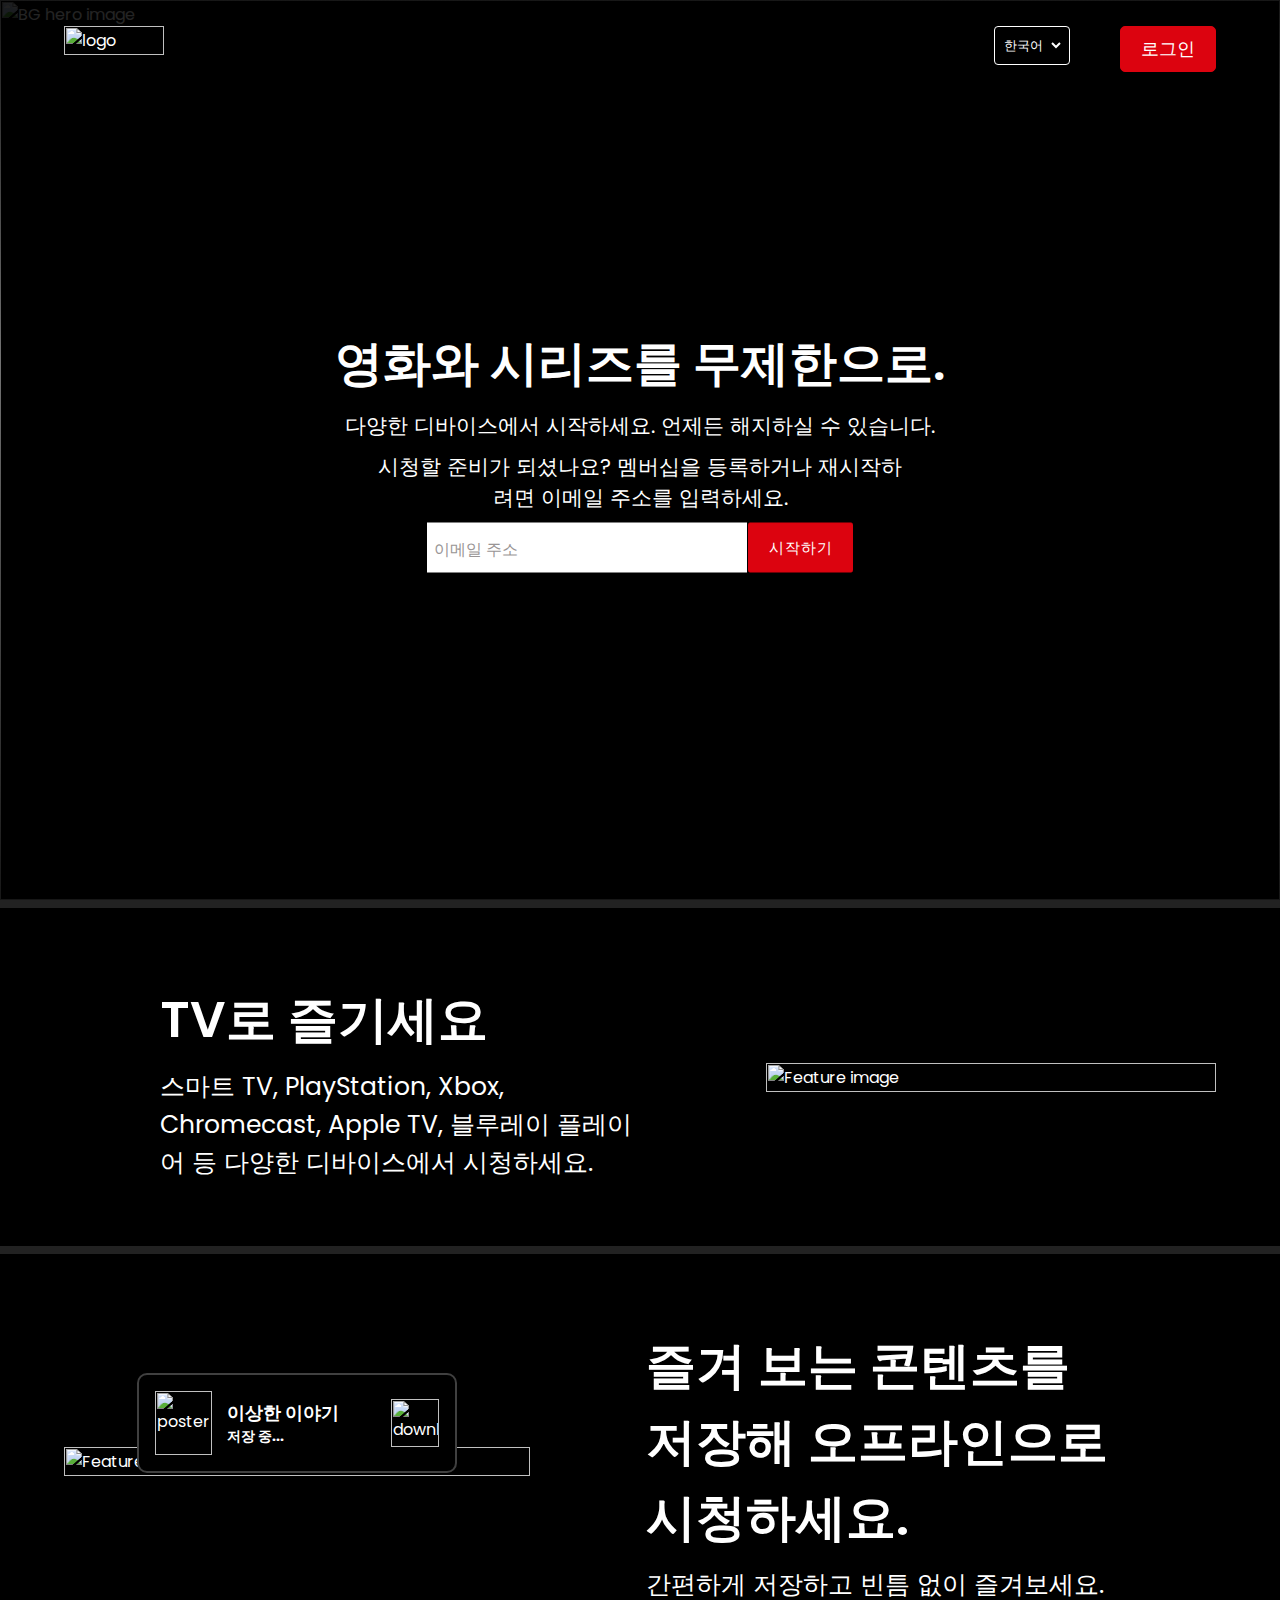
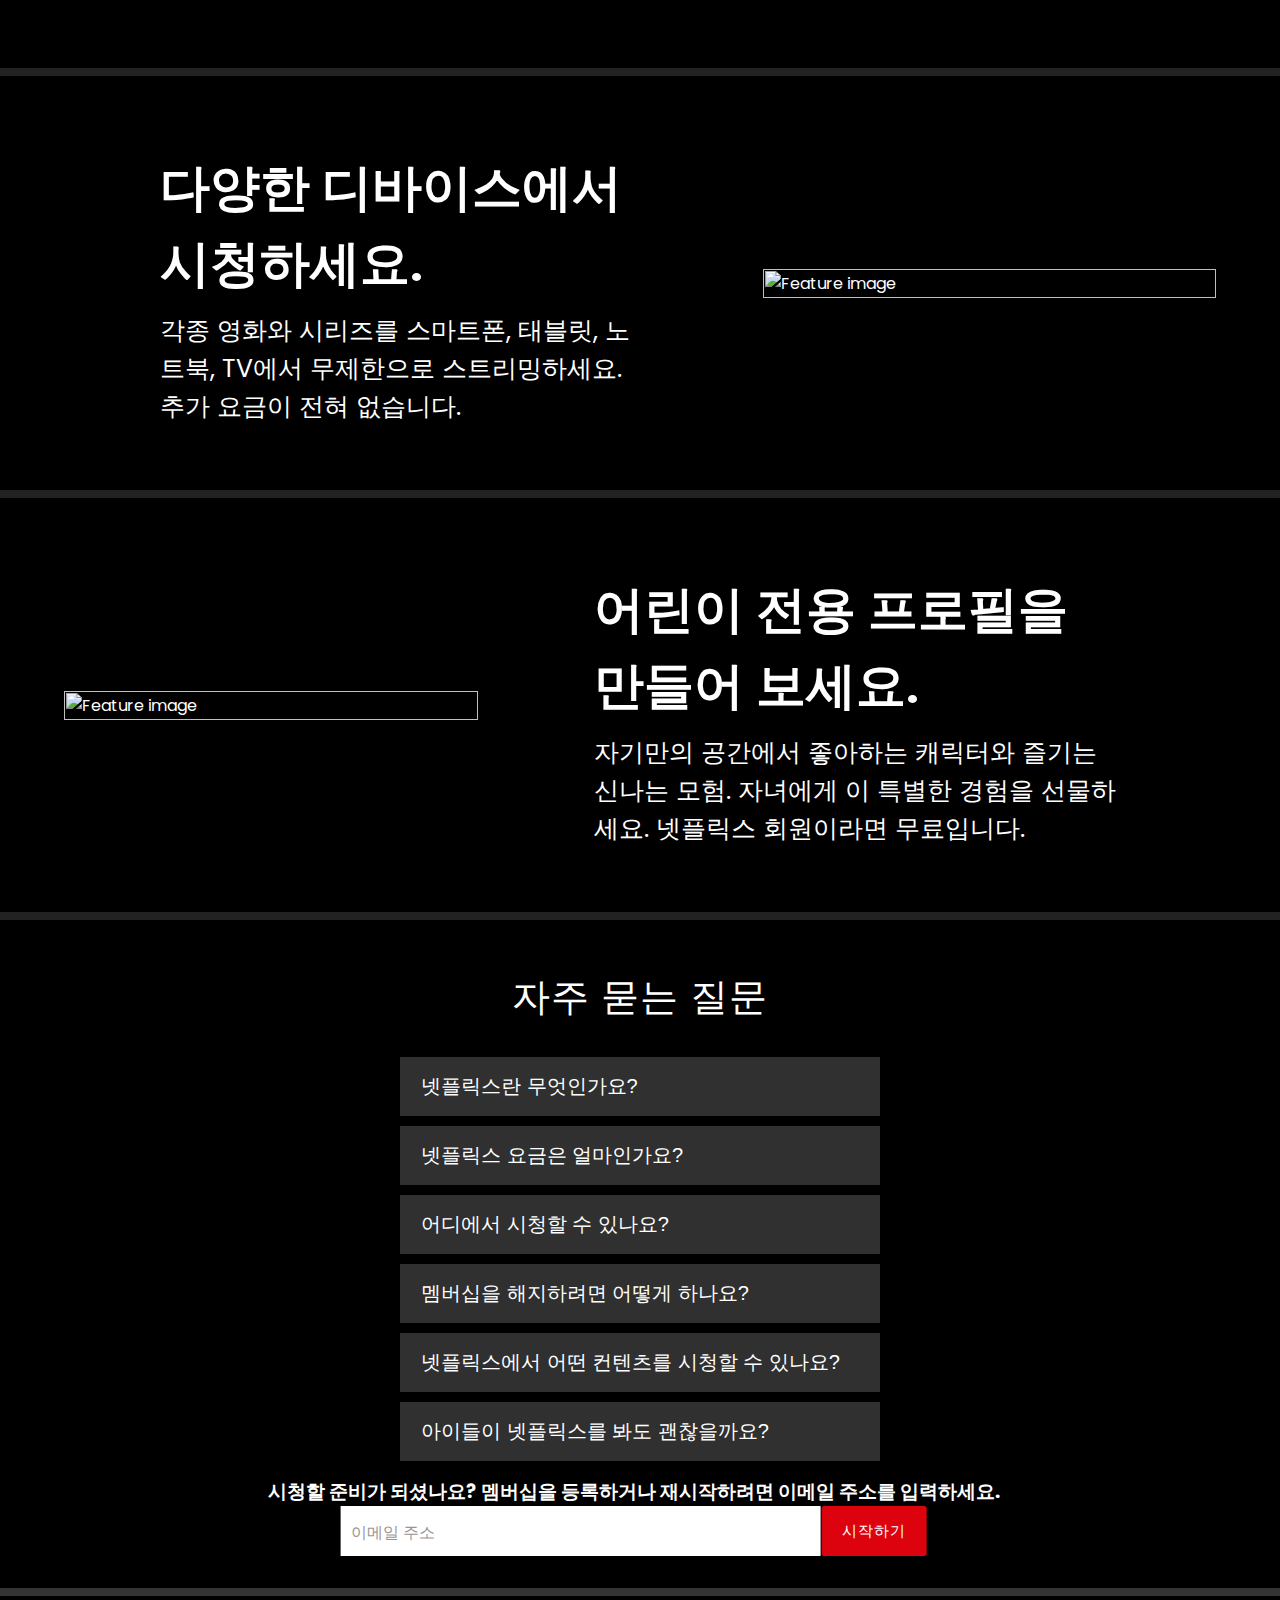
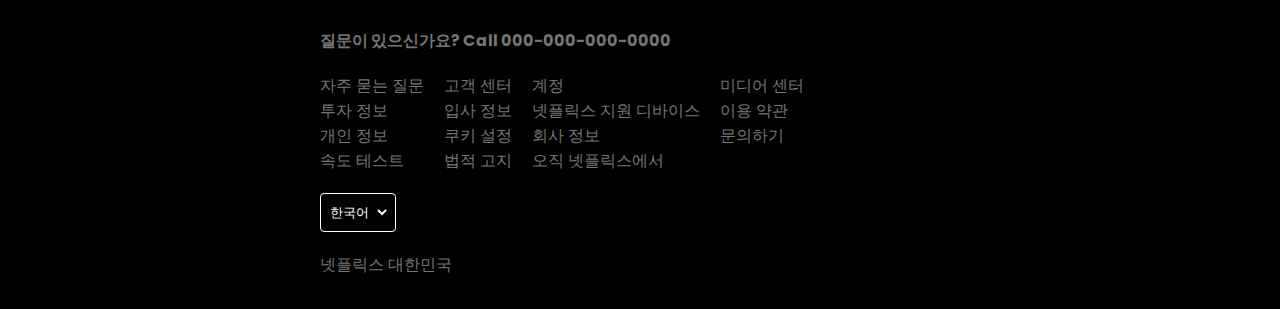
==== index/index.html @ 054ad957 "second page" ====
<html>
  <head>
    <meta name="description" content="넷플릭스 대한민국" />
    <meta name="viewport" content="width=device-width, initial-scale=1.0" />
    <link rel="stylesheet" href="index.css" />
    <link
      rel="stylesheet"
      href="https://pro.fontawesome.com/releases/v5.10.0/css/all.css"
      integrity="sha384-AYmEC3Yw5cVb3ZcuHtOA93w35dYTsvhLPVnYs9eStHfGJvOvKxVfELGroGkvsg+p"
      crossorigin="anonymous"
    />
    <link rel="preconnect" href="https://fonts.googleapis.com" />
    <link rel="preconnect" href="https://fonts.gstatic.com" crossorigin />
    <link
      href="https://fonts.googleapis.com/css2?family=Poppins:ital,wght@0,100;0,200;0,300;0,400;0,500;0,600;0,700;0,800;0,900;1,100;1,200;1,300;1,400;1,500;1,600;1,700;1,800;1,900&display=swap"
      rel="stylesheet"
    />
    <title>넷플릭스 대한민국</title>
    <link rel="icon" href="http://pngimg.com/uploads/netflix/small/netflix_PNG15.png">
  </head>

  <body>   
      
    <header>
      <nav class="navbar">
        <div class="Logo">
          <img
            src="https://www.freepnglogos.com/uploads/netflix-logo-0.png"
            alt="logo"
            class="brand__logo"
          />
        </div>

        <div class="navbar__nav__items">
          <div class="nav__item">
            <div class="dropdown__container">
              <i class="fas fa-globe"></i>
              <select
                name="languages"
                class="language__drop__down"
              >
                <option value="한국어" selected>한국어</option>
                <option value="영어">English</option>
              </select>
            </div>
          </div>
          <div class="but">
            <button class="signin__button">로그인</button>
          </div>
        </div>
      </nav>
    </header>

    <main>
      <section class="main-sec">
        <div class="main-container">
          <img
            src="https://assets.nflxext.com/ffe/siteui/vlv3/ebff1e0f-5704-423f-b4c6-94914dabe25b/c2bc3637-3189-407d-bed4-4082e75cbad6/KR-ko-20220509-popsignuptwoweeks-perspective_alpha_website_large.jpg"
            alt="BG hero image"
            class="hero__bg__image"
          />
        </div>
        <div class="overlay"></div>

        <div class="hero__card">    
          <h1 class="hero__title">
            영화와 시리즈를 무제한으로.
          </h1>
          <p class="hero__subtitle">다양한 디바이스에서 시작하세요. 언제든 해지하실 수 있습니다.</p>
          <p class="hero__description">
            시청할 준비가 되셨나요? 멤버십을 등록하거나 재시작하려면 이메일 주소를 입력하세요.
          </p>

          <div class="email__form__container">
            <div class="form__container">
              <input type="email" class="email__input" placeholder=" " />
              <label class="email__label">이메일 주소</label>
            </div>
            <button class="primary__button">
              시작하기<i class="fal fa-chevron-right"></i>
            </button>
          </div>
        </div>
      </section>

      <section class="features__container">
        <div class="feature">
          <div class="feature__details">
            <h3 class="feature__title">TV로 즐기세요</h3>
            <h5 class="feature__sub__title">
                스마트 TV, PlayStation, Xbox, Chromecast, Apple TV, 블루레이 플레이어 등 다양한 디바이스에서 시청하세요.
            </h5>
          </div>
          <div class="feature__image__container">
            <img
              src="https://assets.nflxext.com/ffe/siteui/acquisition/ourStory/fuji/desktop/tv.png"
              alt="Feature image"
              class="feature__image"
            />
           
          </div>
        </div>
        <div class="feature">
          <div class="feature__details">
            <h3 class="feature__title">
                즐겨 보는 콘텐츠를 저장해 오프라인으로 시청하세요.
            </h3>
            <h5 class="feature__sub__title">
                간편하게 저장하고 빈틈 없이 즐겨보세요.            
            </h5>
          </div>
          <div class="feature__image__container">
            <img
              src="https://assets.nflxext.com/ffe/siteui/acquisition/ourStory/fuji/desktop/mobile-0819.jpg"
              alt="Feature image"
              class="feature__image"
            />
            <div class="feature__2__poster__container">
              <div class="poster__container">
                <img
                  src="https://assets.nflxext.com/ffe/siteui/acquisition/ourStory/fuji/desktop/boxshot.png"
                  alt="poster"
                  class="poster"
                />
              </div>
              <div class="poster__details">
                <h4>이상한 이야기</h4>
                <h6>저장 중...</h6>
              </div>
              <div class="download__gif__container">
                <img
                  src="https://assets.nflxext.com/ffe/siteui/acquisition/ourStory/fuji/desktop/download-icon.gif"
                  alt="downloading gif"
                  class="gif"
                />
              </div>
            </div>
          </div>
        </div>
        <div class="feature">
          <div class="feature__details">
            <h3 class="feature__title">다양한 디바이스에서 시청하세요.</h3>
            <h5 class="feature__sub__title">
                각종 영화와 시리즈를 스마트폰, 태블릿, 노트북, TV에서 무제한으로 스트리밍하세요. 추가 요금이 전혀 없습니다.
            </h5>
          </div>
          <div class="feature__image__container feature__3__image__container">
            <img
              src="https://assets.nflxext.com/ffe/siteui/acquisition/ourStory/fuji/desktop/device-pile.png"
              alt="Feature image"
              class="feature__image feature__3__image"
            />
          </div>
        </div>
        <div class="feature">
          <div class="feature__details">
            <h3 class="feature__title">어린이 전용 프로필을 만들어 보세요.</h3>
            <h5 class="feature__sub__title">
                자기만의 공간에서 좋아하는 캐릭터와 즐기는 신나는 모험. 자녀에게 이 특별한 경험을 선물하세요. 넷플릭스 회원이라면 무료입니다.
            </h5>
          </div>
          <div class="feature__image__container">
            <img
              src="https://assets.nflxext.com/ffe/siteui/acquisition/ourStory/fuji/cards/kidsValueProp.png"
              alt="Feature image"
              class="feature__image"
            />
          </div>
        </div>
      </section>

      <section class="FAQ__list__container">
        <h1 class="FAQ__heading">자주 묻는 질문</h1>
        <div class="FAQ__list">
          <div class="FAQ__accordian">
            <button class="FAQ__title">
              넷플릭스란 무엇인가요?<i class="fal fa-plus"></i>
            </button>
          </div>
          <div class="FAQ__accordian">
            <button class="FAQ__title">
              넷플릭스 요금은 얼마인가요?<i class="fal fa-plus"></i>
            </button>
          </div>
          <div class="FAQ__accordian">
            <button class="FAQ__title">
              어디에서 시청할 수 있나요?<i class="fal fa-plus"></i>
            </button>
          </div>
          <div class="FAQ__accordian">
            <button class="FAQ__title">
              멤버십을 해지하려면 어떻게 하나요?<i class="fal fa-plus"></i>
            </button>
          </div>
          <div class="FAQ__accordian">
            <button class="FAQ__title">
              넷플릭스에서 어떤 컨텐츠를 시청할 수 있나요?<i class="fal fa-plus"></i>
            </button>
          </div>
          <div class="FAQ__accordian">
            <button class="FAQ__title">
              아이들이 넷플릭스를 봐도 괜찮을까요?<i class="fal fa-plus"></i>
            </button>

          </div>
        </div>
        <div class="FAQ__get__started__email">
          <h3>
            시청할 준비가 되셨나요? 멤버십을 등록하거나 재시작하려면 이메일 주소를 입력하세요.
          </h3>
          <div class="email__form__container">
            <div class="form__container">
              <input type="email" class="email__input" placeholder=" " />
              <label class="email__label">이메일 주소</label>
            </div>
            <button class="primary__button">
              시작하기 <i class="fal fa-chevron-right"></i>
            </button>
          </div>
        </div>
      </section>
    </main>

    <footer>
      <div class="footer__row__1">
        <h4>질문이 있으신가요? Call 000-000-000-0000</h4>
      </div>
      <div class="footer__row__2">
        <div class="column__1">
          <p>자주 묻는 질문</p>
          <p>투자 정보</p>
          <p>개인 정보</p>
          <p>속도 테스트</p>
        </div>
        <div class="column__2">
          <p>고객 센터</p>
          <p>입사 정보</p>
          <p>쿠키 설정</p>
          <p>법적 고지</p>
        </div>
        <div class="column__3">
          <p>계정</p>
          <p>넷플릭스 지원 디바이스</p>
          <p>회사 정보</p>
          <p>오직 넷플릭스에서</p>
        </div>
        <div class="column__4">
          <p>미디어 센터</p>
          <p>이용 약관</p>
          <p>문의하기</p>
        </div>
      </div>
      <div class="footer__row__3">
        <div class="dropdown__container">
          <i class="fas fa-globe"></i>
          <select
            name="languages"
            id="languagesSelect"
            class="language__drop__down"
          >
            <option value="english" selected>한국어</option>
            <option value="hindi">English</option>
          </select>
        </div>
      </div>
      <div class="footer__row__4">
        <p>넷플릭스 대한민국</p>
      </div>
    </footer>

    <script src="src/index.js"></script>
  </body>
</html>
---- index/index.css ----
* {
    margin: 0;
    padding: 0;
    box-sizing: border-box;
  }
  
  body {
    background-color: black;
    color: white;
    font-family: "Poppins", sans-serif;
  }
  
  .navbar {
    position: absolute;
    top: 0;
    width: 100%;
    display: flex;
    justify-content: space-between;
    padding: 3% 5%;
    z-index: 10;
  }
  
  .Logo {
    width: 100px;
    height: 100%;
  }
  
  .brand__logo {
    width: 100%;
    height: 100%;
  }
  
  .language__drop__down {
    background: transparent;
    border: none;
    color: white;
  }
  
 
  .dropdown__container {
    border: 1px solid white;
    padding: 0.4rem;
    border-radius: 4px;
    background: rgba(0, 0, 0, 0.4);
  }
  
  .but{
    margin-left: 20px;
  }
  .signin__button {
    background-color: #dc030f;
    border: 1px solid #dc030f;
    color: white;
    padding: 0.25rem 0.5rem;
    border-radius: 5px;
  }
  .navbar__nav__items {
    display: flex;
  }
  
  .main-container {
    width: 100%;
    height: 80vh;
  }
  
  .hero__bg__image {
    width: 100%;
    height: 100%;
    object-fit: cover;
  }
  
  .overlay {
    position: absolute;
    inset: 0;
    width: 100%;
    height: 100vh;
    background: rgba(0, 0, 0, 0.4);
    background-image: linear-gradient(
      to top,
      rgba(0, 0, 0, 0.8) 0,
      rgba(0, 0, 0, 0) 60%,
      rgba(0, 0, 0, 0.8) 100%
    );
  }
  
  .hero__card {
    position: absolute;
    top: 20%;
    text-align: center;
    display: flex;
    flex-direction: column;
    gap: 10px;
  }
  
  .hero__title {
    font-weight: 600;
    font-size: 2rem;
  }
  
  .hero__subtitle,
  .hero__description {
    font-weight: 400;
    font-size: 1rem;
  }
  
  .hero__description {
    margin: 0 50px;
  }
  
  .email__input {
    border: none;
    background: transparent;
    width: 100%;
    height: 100%;
    padding-left: 7px;
  }
  .email__label {
    color: black;
    position: absolute;
    top: 28%;
    left: 2%;
    color: rgb(153, 149, 149);
    transition: 0.5s;
  }
  
  .email__form__container {
    display: flex;
    flex-direction: column;
    justify-content: center;
    align-items: center;
    gap: 15px;
  }
  
  .form__container {
    background-color: white;
    width: 90%;
    height: 50px;
    position: relative;
  }
  
 
  .primary__button {
    background-color: #dc030f;
    border: 1px solid #dc030f;
    color: white;
    padding: 0.8rem 1.2rem;
    border-radius: 2px;
    font-size: 15px;
    letter-spacing: 1px;
  }
  
  .feature {
    border-top: 8px solid #222;
    padding: 2rem 1rem;
  }
  
  .feature__details {
    text-align: center;
  }
  
  .feature__title {
    font-size: 25px;
    font-weight: 600;
    margin: 10px 0;
  }
  
  .feature__sub__title {
    font-size: 15px;
    font-weight: 400;
  }
  
  .feature__image__container {
    width: 100%;
    position: relative;
  }

  .feature__image {
    width: 100%;
  }
  
  .feature__2__poster__container {
    position: absolute;
    bottom: 8%;
    left: 50%;
    transform: translateX(-50%);
    width: 100%;
    max-width: 16em;
    display: flex;
    align-items: center;
    background-color: black;
    border: 2px solid rgba(255, 255, 255, 0.25);
    border-radius: 10px;
    height: 60px;
    padding: 0.25rem 0.6rem;
    gap: 15px;
  }
  
  .poster__container {
    width: 20%;
  }
  
  .poster {
    width: 100%;
    height: 100%;
  }
  .poster__details {
    width: 60%;
  }
 
  
  .download__gif__container {
    width: 20%;
    height: 100%;
  }
  .gif {
    width: 100%;
    height: 100%;
  }
  
  .FAQ__accordian {
    width: 100%;
  }
  .FAQ__title {
    width: 100%;
    display: flex;
    justify-content: space-between;
    padding: 15px 20px;
    font-size: 18px;
    background-color: #303030;
    border: 1px solid #303030;
    color: white;
  }
  
  .FAQ__visible {
    background-color: #303030;
    border-top: 1px solid black;
    max-height: 0;
    overflow: hidden;
    transition: max-height 0.5s ease-in-out;
  }
  
  .FAQ__list__container {
    border-top: 8px solid #222;
    padding: 2rem 0;
  }
  .FAQ__heading {
    font-size: 20px;
    text-align: center;
    font-weight: 600;
    margin: 1rem 3rem;
  }
  
  .FAQ__list {
    display: flex;
    flex-direction: column;
    justify-content: center;
    align-items: center;
    gap: 10px;
  }
  
  .FAQ__get__started__email {
    text-align: center;
  }
  
  footer {
    border-top: 8px solid #333;
    padding: 2rem 1rem;
    color: #757575;
    display: flex;
    flex-direction: column;
    gap: 20px;
  }
  
  .footer__row__2 {
    display: flex;
    flex-wrap: wrap;
    justify-content: space-around;
    gap: 20px;
  }
  
  @media (min-width: 768px) {
    .main-container {
      height: 100vh;
    }
  
    .hero__bg__overlay {
      height: 100vh;
    }
    .hero__card {
      top: 40%;
      left: 30%;
      transform: translate(-20%, -20%);
    }
    .hero__title {
      font-size: 3rem;
    }
    .hero__subtitle,
    .hero__description {
      font-size: 1.3rem;
    }
  
    .feature {
      padding: 4rem;
    }
  
    .feature__title {
      font-size: 35px;
    }
  
    .feature__sub__title {
      font-size: 20px;
    }
    .feature__2__poster__container {
      max-width: 26em;
      height: 85px;
    }
    .poster__container {
      width: 15%;
    }
    .download__gif__container {
      width: 3rem;
      height: 3rem;
    }
  
    .poster__details > h4 {
      font-size: 18px;
    }
    .poster__details > h6 {
      font-size: 14px;
    }
    .FAQ__title {
      font-size: 20px;
    }
    .FAQ__heading {
      font-size: 38px;
      font-weight: 500;
      letter-spacing: 1px;
    }
    .FAQ__list {
      padding: 1rem 5rem;
    }
    .FAQ__get__started__email {
      width: 75%;
      display: flex;
      flex-direction: column;
      justify-content: center;
      transform: translateX(15%);
    }
  }
  
  @media (min-width: 1024px) {
    .navbar {
      padding: 2% 5%;
    }
  
    .navbar__brand {
      width: 150px;
    }
  
    .signin__button {
      padding: 10px 20px;
      font-size: 18px;
    }
    .dropdown__container {
      padding: 10px 5px;
    }
  
    .navbar__nav__items {
      gap: 30px;
    }
  
    .hero__card {
      top: 50%;
      left: 50%;
      transform: translate(-50%, -50%);
    }
  
    .form__container {
      width: 50%;
    }
    .email__form__container {
      flex-direction: row;
      align-items: center;
      gap: 1px;
    }
    .primary__button {
      height: 50px;
    }
  
    .feature {
      display: flex;
      align-items: center;
      justify-content: space-between;
      gap: 20px;
    }
  
    .feature__details {
      text-align: left;
      padding: 0 6rem;
    }
  
    .feature__title {
      font-size: 50px;
    }
  
    .feature__sub__title {
      font-size: 25px;
    }
  
    .feature__image__container {
      max-width: 500px;
    }
  
    .feature:nth-child(even) {
      flex-direction: row-reverse;
    }
  
    .feature__2__poster__container {
      max-width: 20em;
      height: 100px;
      padding: 1rem;
    }
    .poster__container {
      width: 20%;
    }
    .FAQ__list {
      padding: 1rem 25rem;
    }
    .FAQ__get__started__email {
      transform: translateX(16%);
    }
    footer {
      padding: 2rem 20rem;
      justify-content: flex-start;
      text-align: left;
      align-items: flex-start;
    }
  
    .footer__row__2 {
      justify-content: space-between;
      align-items: flex-start;
      flex-wrap: nowrap;
    }
  
    .footer__row__1,
    .footer__row__3,
    .footer__row__4 {
      align-self: flex-start;
    }
  }
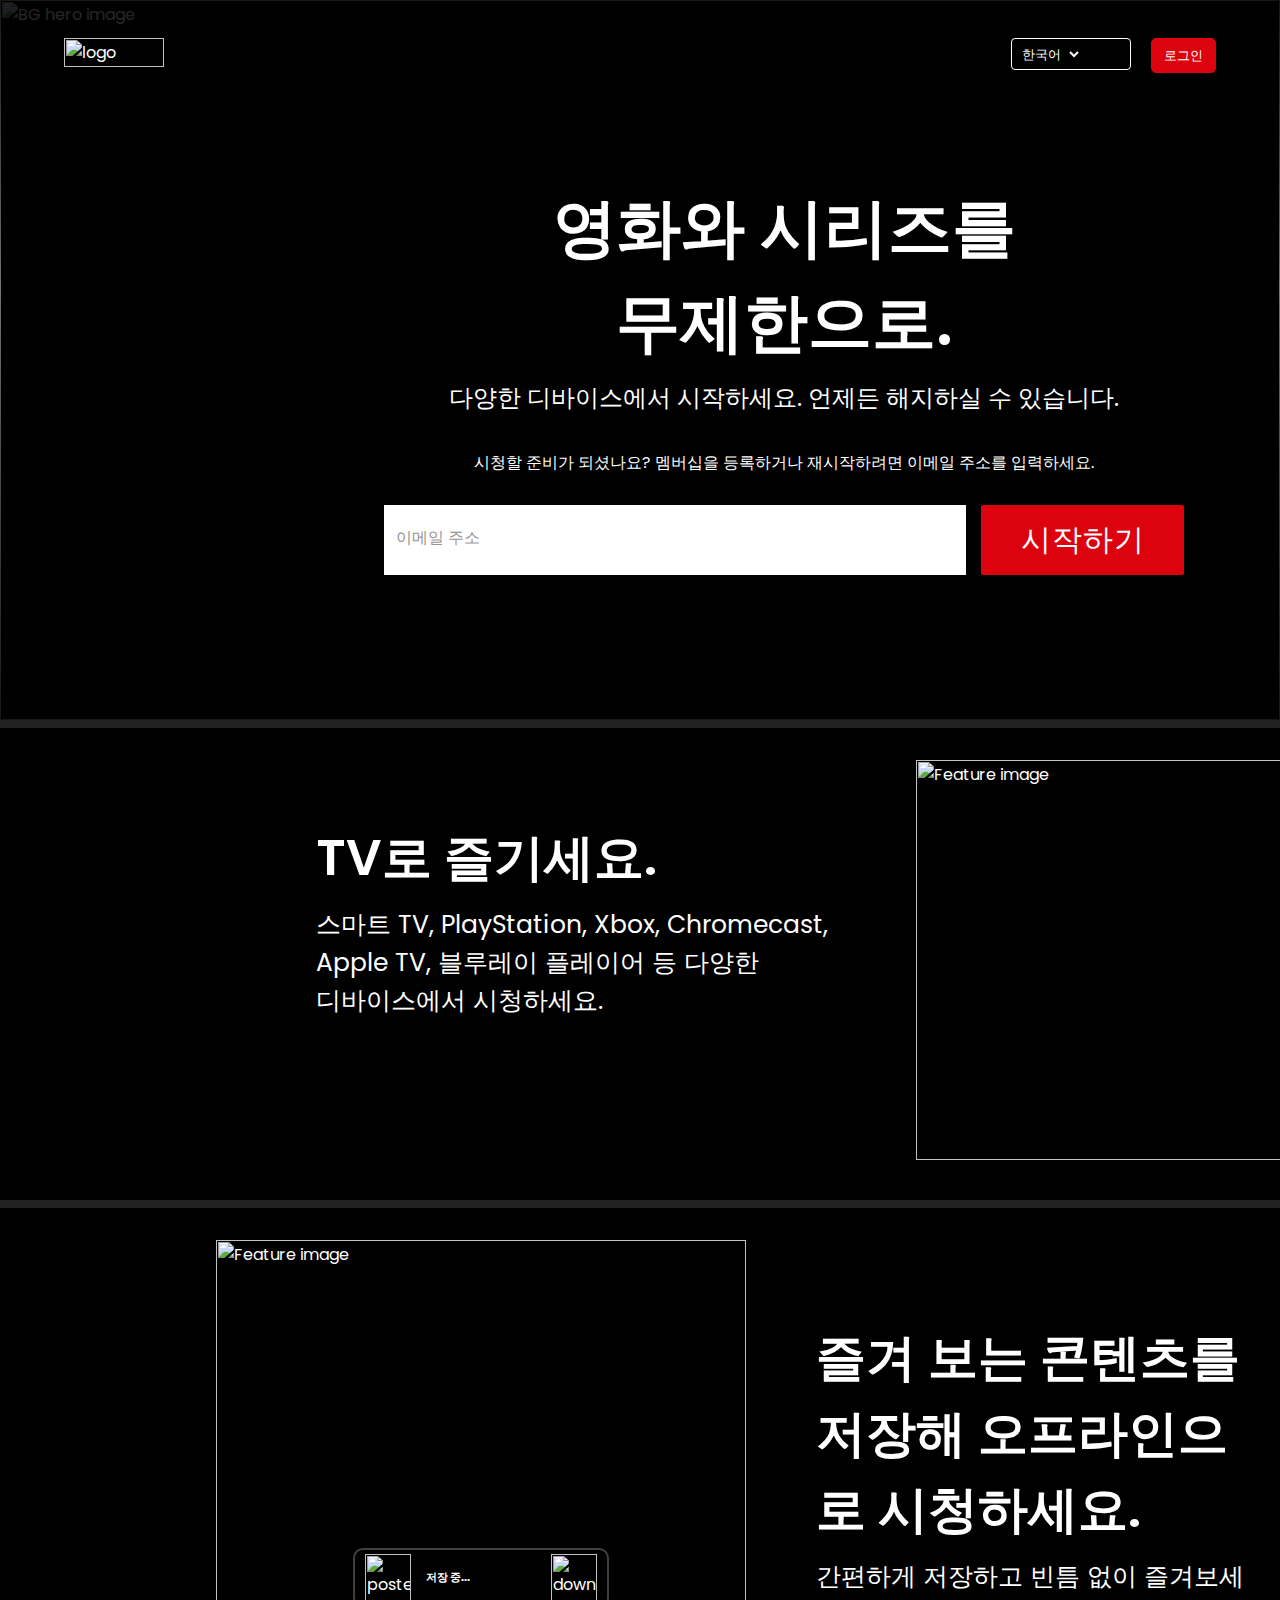
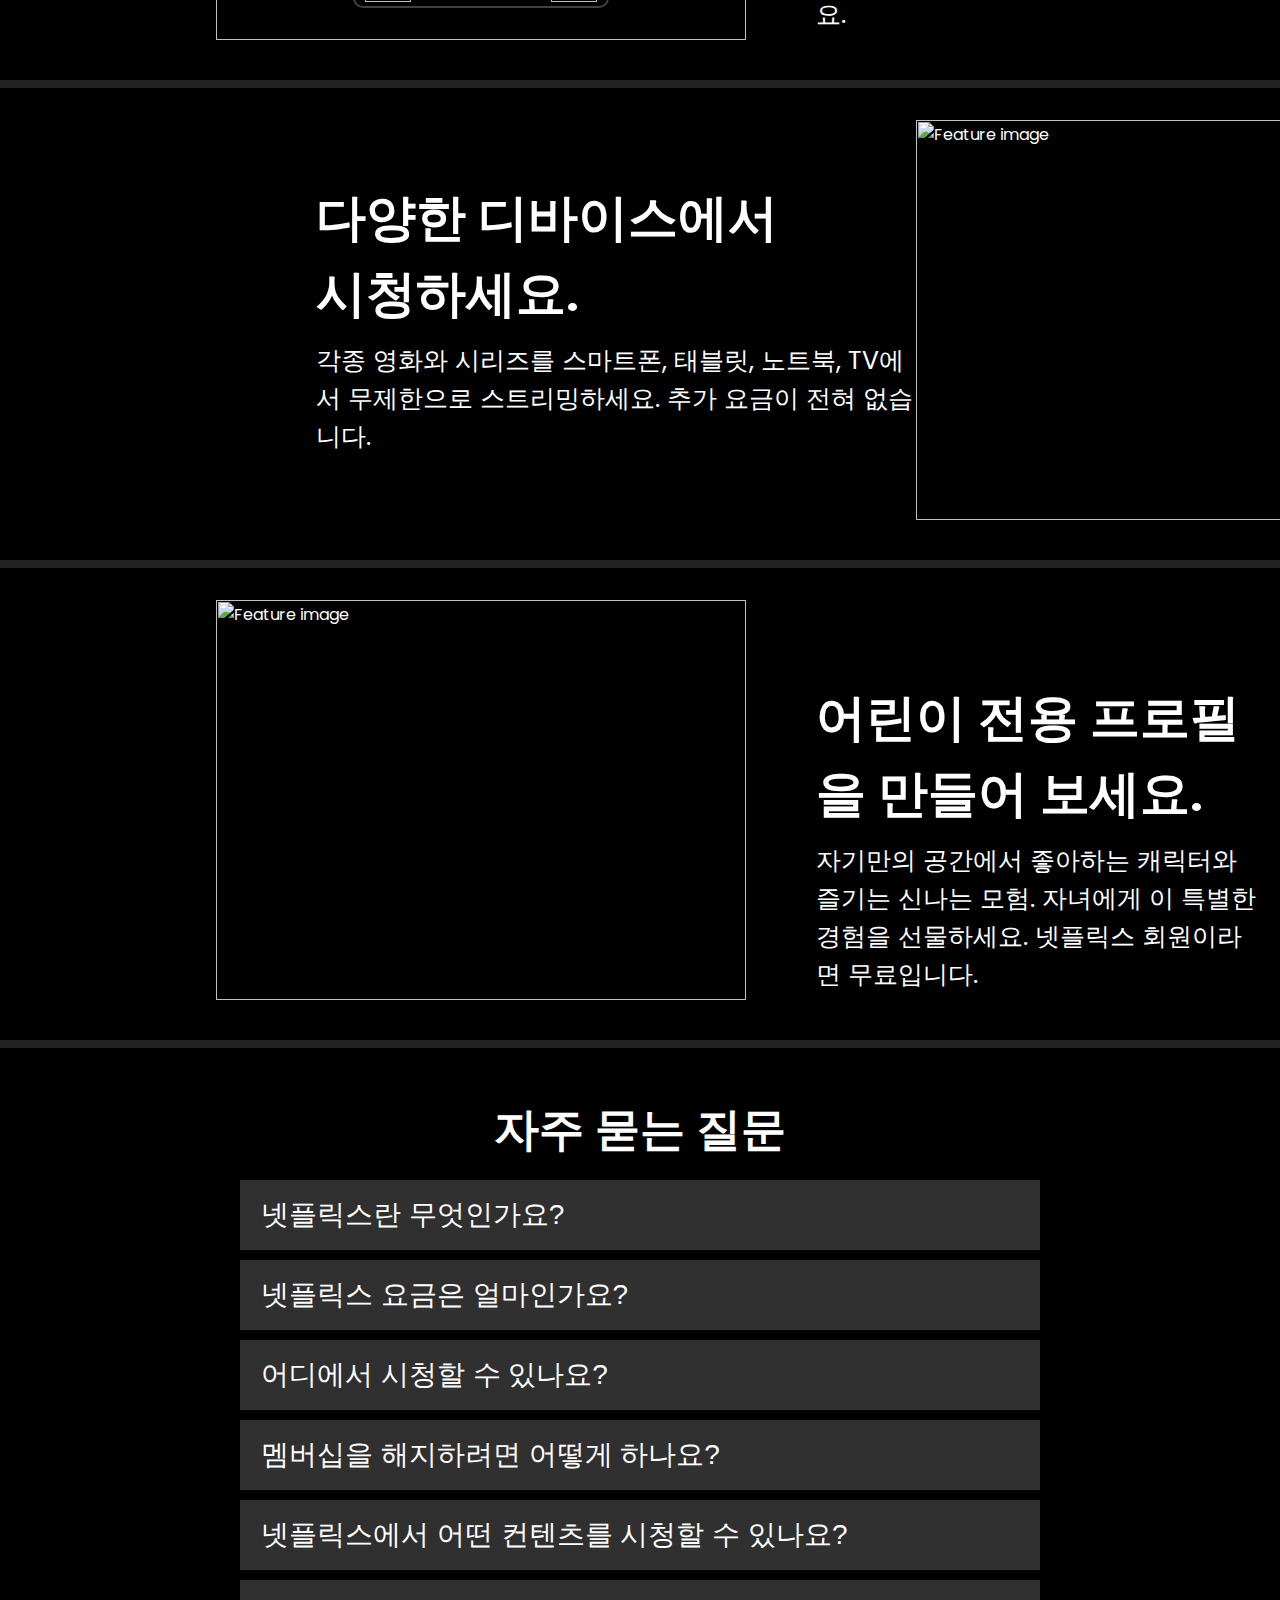
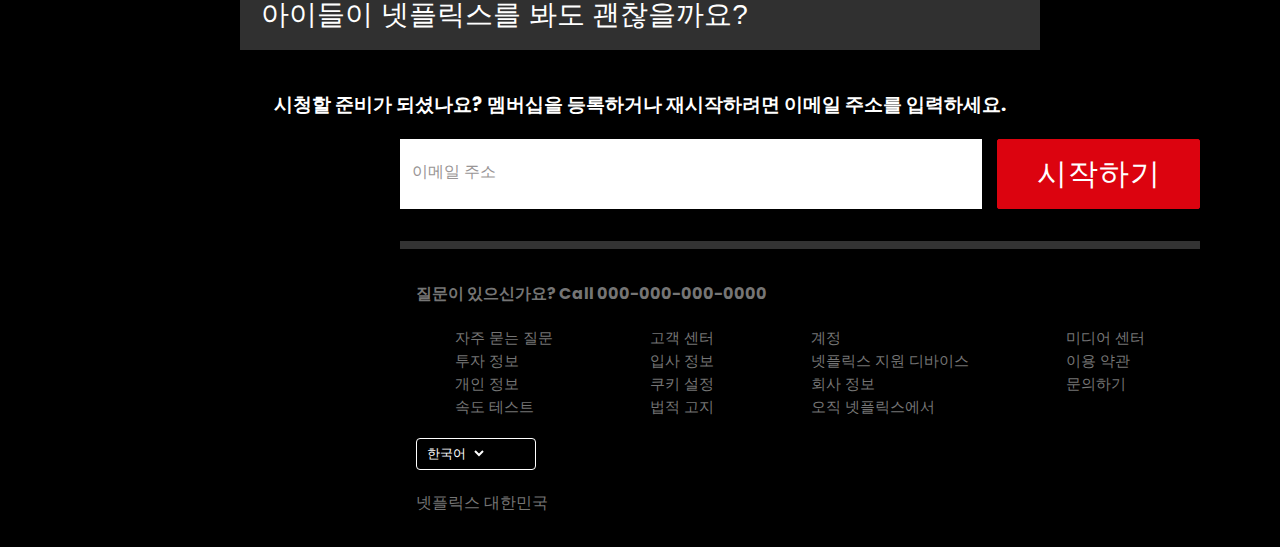
==== commit deb460ad: "Update index page" ====
--- a/index/index.html
+++ b/index/index.html
@@ -64,11 +64,11 @@
 
         <div class="hero__card">    
           <h1 class="hero__title">
-            영화와 시리즈를 무제한으로.
+            영화와 시리즈를<br> 무제한으로.
           </h1>
           <p class="hero__subtitle">다양한 디바이스에서 시작하세요. 언제든 해지하실 수 있습니다.</p>
           <p class="hero__description">
-            시청할 준비가 되셨나요? 멤버십을 등록하거나 재시작하려면 이메일 주소를 입력하세요.
+            <br>시청할 준비가 되셨나요? 멤버십을 등록하거나 재시작하려면 이메일 주소를 입력하세요.
           </p>
 
           <div class="email__form__container">
@@ -86,9 +86,9 @@
       <section class="features__container">
         <div class="feature">
           <div class="feature__details">
-            <h3 class="feature__title">TV로 즐기세요</h3>
+            <h3 class="feature__title">TV로 즐기세요.</h3>
             <h5 class="feature__sub__title">
-                스마트 TV, PlayStation, Xbox, Chromecast, Apple TV, 블루레이 플레이어 등 다양한 디바이스에서 시청하세요.
+                스마트 TV, PlayStation, Xbox, Chromecast,<br> Apple TV, 블루레이 플레이어 등 다양한<br> 디바이스에서 시청하세요.
             </h5>
           </div>
           <div class="feature__image__container">
@@ -97,19 +97,11 @@
               alt="Feature image"
               class="feature__image"
             />
-           
-          </div>
-        </div>
-        <div class="feature">
-          <div class="feature__details">
-            <h3 class="feature__title">
-                즐겨 보는 콘텐츠를 저장해 오프라인으로 시청하세요.
-            </h3>
-            <h5 class="feature__sub__title">
-                간편하게 저장하고 빈틈 없이 즐겨보세요.            
-            </h5>
-          </div>
-          <div class="feature__image__container">
+          </div>
+        </div>
+
+        <div class="feature">
+          <div class="feature__image__container2">
             <img
               src="https://assets.nflxext.com/ffe/siteui/acquisition/ourStory/fuji/desktop/mobile-0819.jpg"
               alt="Feature image"
@@ -124,7 +116,6 @@
                 />
               </div>
               <div class="poster__details">
-                <h4>이상한 이야기</h4>
                 <h6>저장 중...</h6>
               </div>
               <div class="download__gif__container">
@@ -136,10 +127,20 @@
               </div>
             </div>
           </div>
-        </div>
+          <div class="feature__details2">
+            <h3 class="feature__title2">
+                즐겨 보는 콘텐츠를 저장해 오프라인으로 시청하세요.
+            </h3>
+            <h5 class="feature__sub__title2">
+                간편하게 저장하고 빈틈 없이 즐겨보세요.            
+            </h5>
+          </div>
+        </div>
+
+
         <div class="feature">
           <div class="feature__details">
-            <h3 class="feature__title">다양한 디바이스에서 시청하세요.</h3>
+            <h3 class="feature__title">다양한 디바이스에서<br> 시청하세요.</h3>
             <h5 class="feature__sub__title">
                 각종 영화와 시리즈를 스마트폰, 태블릿, 노트북, TV에서 무제한으로 스트리밍하세요. 추가 요금이 전혀 없습니다.
             </h5>
@@ -153,19 +154,20 @@
           </div>
         </div>
         <div class="feature">
-          <div class="feature__details">
-            <h3 class="feature__title">어린이 전용 프로필을 만들어 보세요.</h3>
-            <h5 class="feature__sub__title">
+          <div class="feature__image__container2">
+            <img
+              src="https://assets.nflxext.com/ffe/siteui/acquisition/ourStory/fuji/cards/kidsValueProp.png"
+              alt="Feature image"
+              class="feature__image"
+            />
+          </div>
+          <div class="feature__details2">
+            <h3 class="feature__title2">어린이 전용 프로필을 만들어 보세요.</h3>
+            <h5 class="feature__sub__title2">
                 자기만의 공간에서 좋아하는 캐릭터와 즐기는 신나는 모험. 자녀에게 이 특별한 경험을 선물하세요. 넷플릭스 회원이라면 무료입니다.
             </h5>
           </div>
-          <div class="feature__image__container">
-            <img
-              src="https://assets.nflxext.com/ffe/siteui/acquisition/ourStory/fuji/cards/kidsValueProp.png"
-              alt="Feature image"
-              class="feature__image"
-            />
-          </div>
+          
         </div>
       </section>
 
@@ -208,7 +210,7 @@
           <h3>
             시청할 준비가 되셨나요? 멤버십을 등록하거나 재시작하려면 이메일 주소를 입력하세요.
           </h3>
-          <div class="email__form__container">
+          <div class="email__form__container2">
             <div class="form__container">
               <input type="email" class="email__input" placeholder=" " />
               <label class="email__label">이메일 주소</label>
--- a/index/index.css
+++ b/index/index.css
@@ -36,23 +36,26 @@
     color: white;
   }
   
- 
   .dropdown__container {
     border: 1px solid white;
     padding: 0.4rem;
     border-radius: 4px;
     background: rgba(0, 0, 0, 0.4);
+    width: 120px;
   }
   
   .but{
     margin-left: 20px;
   }
+
   .signin__button {
     background-color: #dc030f;
     border: 1px solid #dc030f;
     color: white;
     padding: 0.25rem 0.5rem;
     border-radius: 5px;
+    height: 35px;
+    width: 65px;
   }
   .navbar__nav__items {
     display: flex;
@@ -73,7 +76,7 @@
     position: absolute;
     inset: 0;
     width: 100%;
-    height: 100vh;
+    height: 80vh;
     background: rgba(0, 0, 0, 0.4);
     background-image: linear-gradient(
       to top,
@@ -86,6 +89,7 @@
   .hero__card {
     position: absolute;
     top: 20%;
+    margin-left: 30%;
     text-align: center;
     display: flex;
     flex-direction: column;
@@ -94,10 +98,13 @@
   
   .hero__title {
     font-weight: 600;
-    font-size: 2rem;
-  }
-  
-  .hero__subtitle,
+    font-size: 4rem;
+  }
+  
+  .hero__subtitle{
+    font-weight: 400;
+    font-size: 1.5rem;
+  }
   .hero__description {
     font-weight: 400;
     font-size: 1rem;
@@ -110,7 +117,7 @@
   .email__input {
     border: none;
     background: transparent;
-    width: 100%;
+    width: 80%;
     height: 100%;
     padding-left: 7px;
   }
@@ -125,16 +132,26 @@
   
   .email__form__container {
     display: flex;
-    flex-direction: column;
     justify-content: center;
     align-items: center;
     gap: 15px;
+    width: 800px;
+    margin-top: 20px;
+  }
+  .email__form__container2 {
+    display: flex;
+    justify-content: center;
+    align-items: center;
+    gap: 15px;
+    width: 800px;
+    margin-top: 20px;
+    margin-left: 400px;
   }
   
   .form__container {
     background-color: white;
     width: 90%;
-    height: 50px;
+    height: 70px;
     position: relative;
   }
   
@@ -143,47 +160,78 @@
     background-color: #dc030f;
     border: 1px solid #dc030f;
     color: white;
-    padding: 0.8rem 1.2rem;
     border-radius: 2px;
-    font-size: 15px;
+    font-size: 30px;
     letter-spacing: 1px;
+    width: 250px;
+    height: 70px;
   }
   
   .feature {
     border-top: 8px solid #222;
     padding: 2rem 1rem;
+    display: flex;
+    height: 480px;
   }
   
   .feature__details {
-    text-align: center;
+    margin-left: 300px;
+    width: 600px;
+    padding-top: 50px ;
   }
   
   .feature__title {
-    font-size: 25px;
+    font-size: 50px;
     font-weight: 600;
     margin: 10px 0;
   }
   
   .feature__sub__title {
-    font-size: 15px;
+    font-size: 25px;
     font-weight: 400;
   }
   
   .feature__image__container {
-    width: 100%;
+    width: 100px;
     position: relative;
+    height: 400px;
   }
 
   .feature__image {
-    width: 100%;
-  }
-  
+    width: 530px;
+    height: 400px;
+
+  }
+   
+  .feature__details2 {
+    width: 600px;
+    padding-top: 70px ;
+    margin-left: 500px;
+  }
+  
+  .feature__title2 {
+    font-size: 50px;
+    font-weight: 600;
+    margin: 10px 0;
+  }
+  
+  .feature__sub__title2 {
+    font-size: 25px;
+    font-weight: 400;
+  }
+  
+  .feature__image__container2 {
+    width: 100px;
+    position: relative;
+    height: 400px;
+    margin-left: 200px;
+  }
   .feature__2__poster__container {
     position: absolute;
     bottom: 8%;
     left: 50%;
     transform: translateX(-50%);
-    width: 100%;
+    width: 270px;
     max-width: 16em;
     display: flex;
     align-items: center;
@@ -193,6 +241,7 @@
     height: 60px;
     padding: 0.25rem 0.6rem;
     gap: 15px;
+    margin-left: 215px;
   }
   
   .poster__container {
@@ -203,6 +252,7 @@
     width: 100%;
     height: 100%;
   }
+
   .poster__details {
     width: 60%;
   }
@@ -218,14 +268,16 @@
   }
   
   .FAQ__accordian {
-    width: 100%;
+    width: 800px;
+    height: 100%;
   }
   .FAQ__title {
     width: 100%;
     display: flex;
     justify-content: space-between;
     padding: 15px 20px;
-    font-size: 18px;
+    font-size: 28px;
+    font-weight: 400;
     background-color: #303030;
     border: 1px solid #303030;
     color: white;
@@ -244,7 +296,7 @@
     padding: 2rem 0;
   }
   .FAQ__heading {
-    font-size: 20px;
+    font-size: 45px;
     text-align: center;
     font-weight: 600;
     margin: 1rem 3rem;
@@ -259,6 +311,7 @@
   }
   
   .FAQ__get__started__email {
+    margin-top: 40px;
     text-align: center;
   }
   
@@ -269,6 +322,8 @@
     display: flex;
     flex-direction: column;
     gap: 20px;
+    width: 800px;
+    margin-left: 400px;
   }
   
   .footer__row__2 {
@@ -276,176 +331,6 @@
     flex-wrap: wrap;
     justify-content: space-around;
     gap: 20px;
-  }
-  
-  @media (min-width: 768px) {
-    .main-container {
-      height: 100vh;
-    }
-  
-    .hero__bg__overlay {
-      height: 100vh;
-    }
-    .hero__card {
-      top: 40%;
-      left: 30%;
-      transform: translate(-20%, -20%);
-    }
-    .hero__title {
-      font-size: 3rem;
-    }
-    .hero__subtitle,
-    .hero__description {
-      font-size: 1.3rem;
-    }
-  
-    .feature {
-      padding: 4rem;
-    }
-  
-    .feature__title {
-      font-size: 35px;
-    }
-  
-    .feature__sub__title {
-      font-size: 20px;
-    }
-    .feature__2__poster__container {
-      max-width: 26em;
-      height: 85px;
-    }
-    .poster__container {
-      width: 15%;
-    }
-    .download__gif__container {
-      width: 3rem;
-      height: 3rem;
-    }
-  
-    .poster__details > h4 {
-      font-size: 18px;
-    }
-    .poster__details > h6 {
-      font-size: 14px;
-    }
-    .FAQ__title {
-      font-size: 20px;
-    }
-    .FAQ__heading {
-      font-size: 38px;
-      font-weight: 500;
-      letter-spacing: 1px;
-    }
-    .FAQ__list {
-      padding: 1rem 5rem;
-    }
-    .FAQ__get__started__email {
-      width: 75%;
-      display: flex;
-      flex-direction: column;
-      justify-content: center;
-      transform: translateX(15%);
-    }
-  }
-  
-  @media (min-width: 1024px) {
-    .navbar {
-      padding: 2% 5%;
-    }
-  
-    .navbar__brand {
-      width: 150px;
-    }
-  
-    .signin__button {
-      padding: 10px 20px;
-      font-size: 18px;
-    }
-    .dropdown__container {
-      padding: 10px 5px;
-    }
-  
-    .navbar__nav__items {
-      gap: 30px;
-    }
-  
-    .hero__card {
-      top: 50%;
-      left: 50%;
-      transform: translate(-50%, -50%);
-    }
-  
-    .form__container {
-      width: 50%;
-    }
-    .email__form__container {
-      flex-direction: row;
-      align-items: center;
-      gap: 1px;
-    }
-    .primary__button {
-      height: 50px;
-    }
-  
-    .feature {
-      display: flex;
-      align-items: center;
-      justify-content: space-between;
-      gap: 20px;
-    }
-  
-    .feature__details {
-      text-align: left;
-      padding: 0 6rem;
-    }
-  
-    .feature__title {
-      font-size: 50px;
-    }
-  
-    .feature__sub__title {
-      font-size: 25px;
-    }
-  
-    .feature__image__container {
-      max-width: 500px;
-    }
-  
-    .feature:nth-child(even) {
-      flex-direction: row-reverse;
-    }
-  
-    .feature__2__poster__container {
-      max-width: 20em;
-      height: 100px;
-      padding: 1rem;
-    }
-    .poster__container {
-      width: 20%;
-    }
-    .FAQ__list {
-      padding: 1rem 25rem;
-    }
-    .FAQ__get__started__email {
-      transform: translateX(16%);
-    }
-    footer {
-      padding: 2rem 20rem;
-      justify-content: flex-start;
-      text-align: left;
-      align-items: flex-start;
-    }
-  
-    .footer__row__2 {
-      justify-content: space-between;
-      align-items: flex-start;
-      flex-wrap: nowrap;
-    }
-  
-    .footer__row__1,
-    .footer__row__3,
-    .footer__row__4 {
-      align-self: flex-start;
-    }
+    font-size: 15px;
   }
   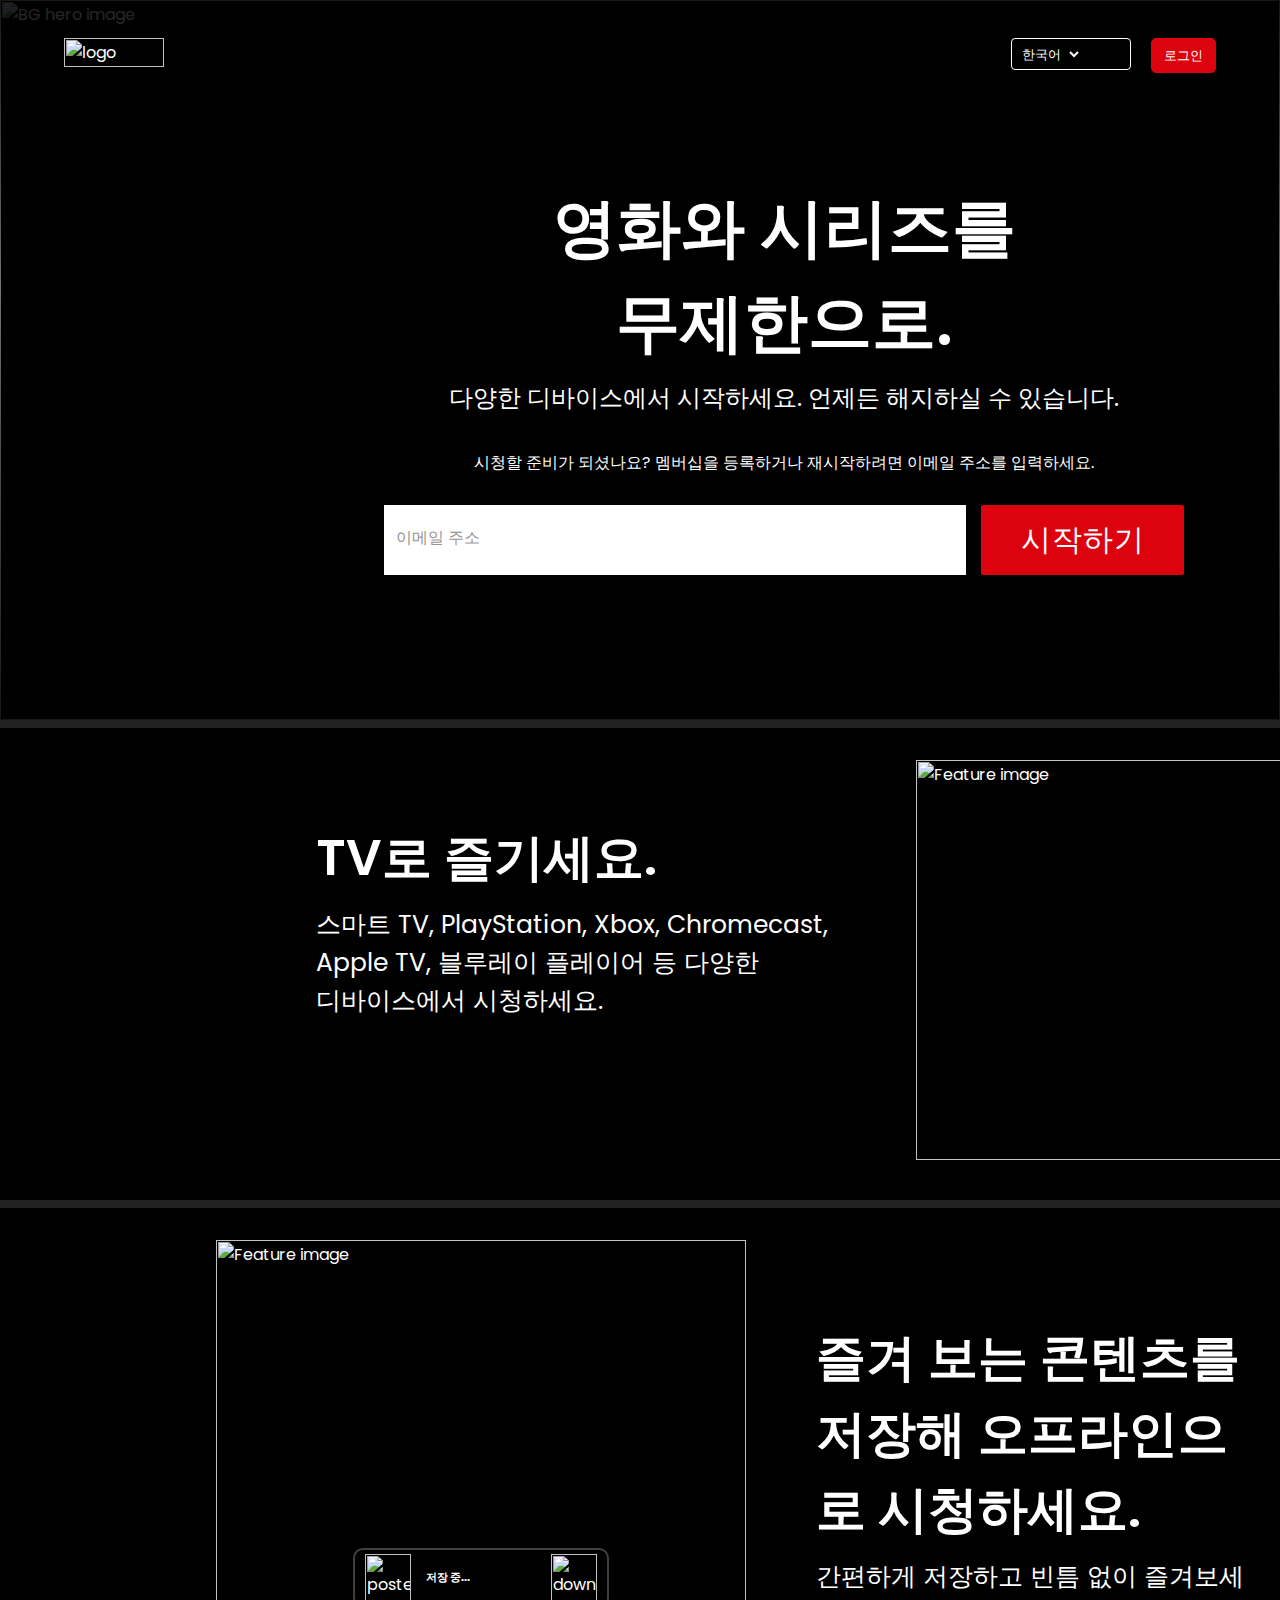
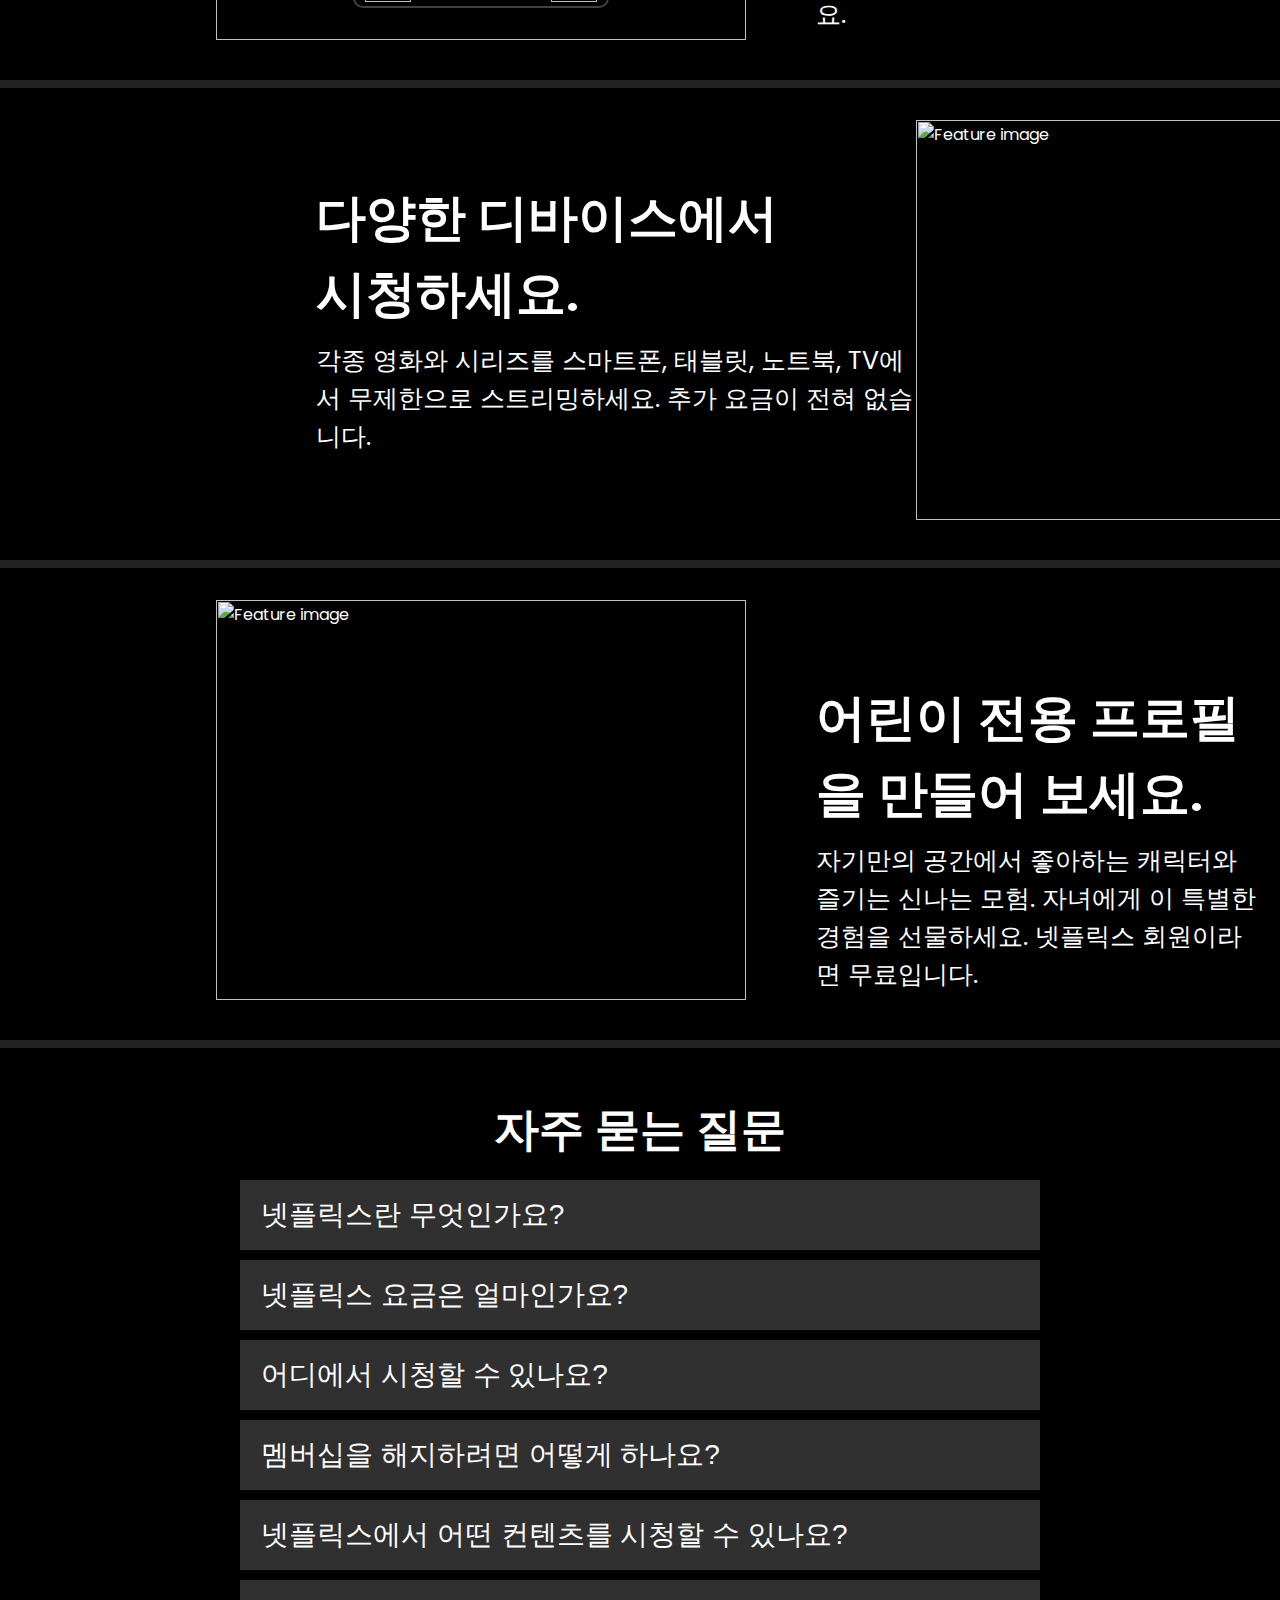
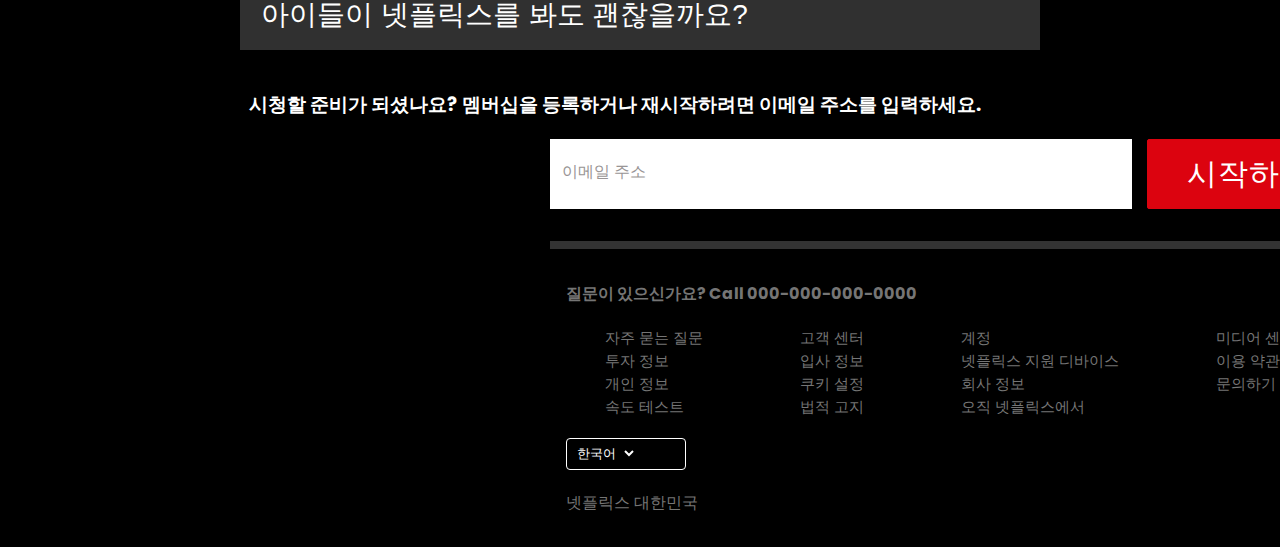
==== commit 8e0420d8: "Update index" ====
--- a/index/index.html
+++ b/index/index.html
@@ -207,9 +207,12 @@
           </div>
         </div>
         <div class="FAQ__get__started__email">
-          <h3>
-            시청할 준비가 되셨나요? 멤버십을 등록하거나 재시작하려면 이메일 주소를 입력하세요.
-          </h3>
+          <div class="ad">
+            <h3>
+              시청할 준비가 되셨나요? 멤버십을 등록하거나 재시작하려면 이메일 주소를 입력하세요.
+            </h3>
+          </div>
+          
           <div class="email__form__container2">
             <div class="form__container">
               <input type="email" class="email__input" placeholder=" " />
--- a/index/index.css
+++ b/index/index.css
@@ -147,7 +147,9 @@
     margin-top: 20px;
     margin-left: 400px;
   }
-  
+  .ad{
+    margin-right: 200px;
+  }
   .form__container {
     background-color: white;
     width: 90%;
@@ -313,6 +315,7 @@
   .FAQ__get__started__email {
     margin-top: 40px;
     text-align: center;
+    margin-left: 150px;
   }
   
   footer {
@@ -323,7 +326,7 @@
     flex-direction: column;
     gap: 20px;
     width: 800px;
-    margin-left: 400px;
+    margin-left: 550px;
   }
   
   .footer__row__2 {
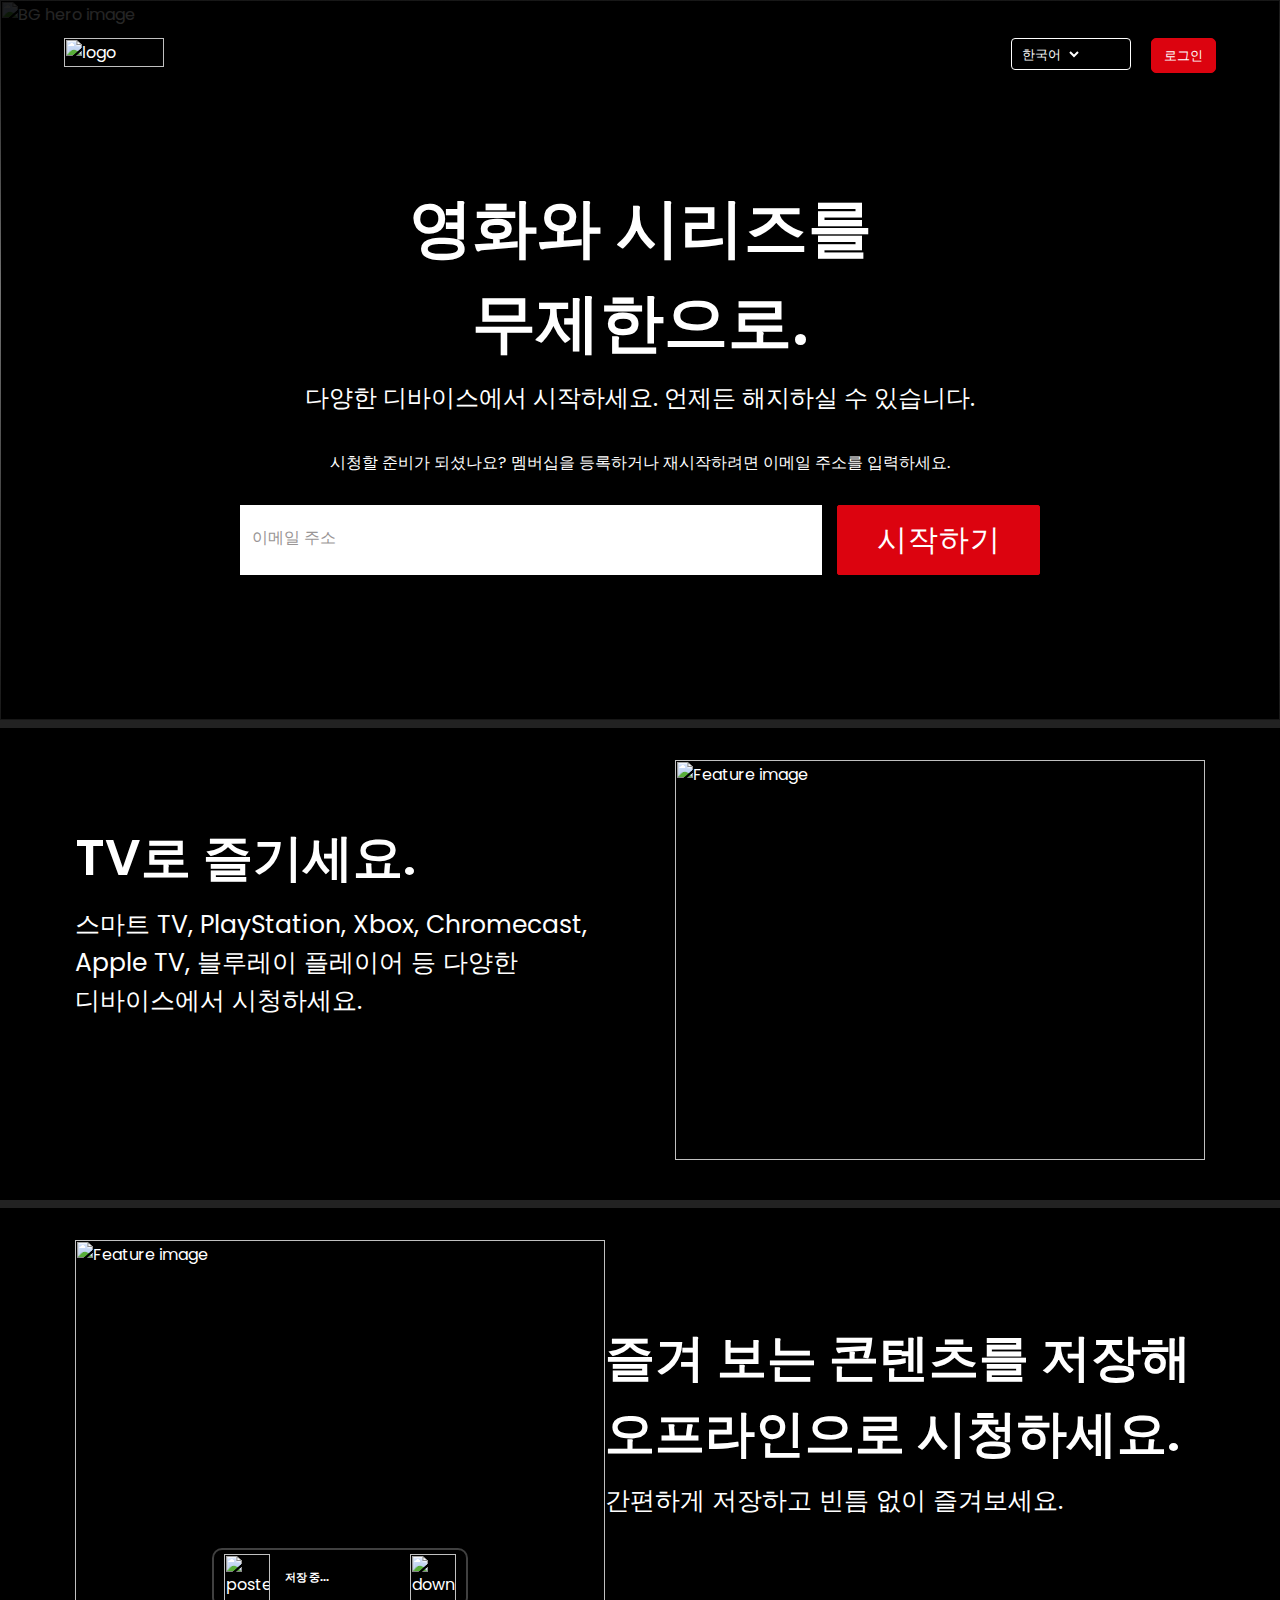
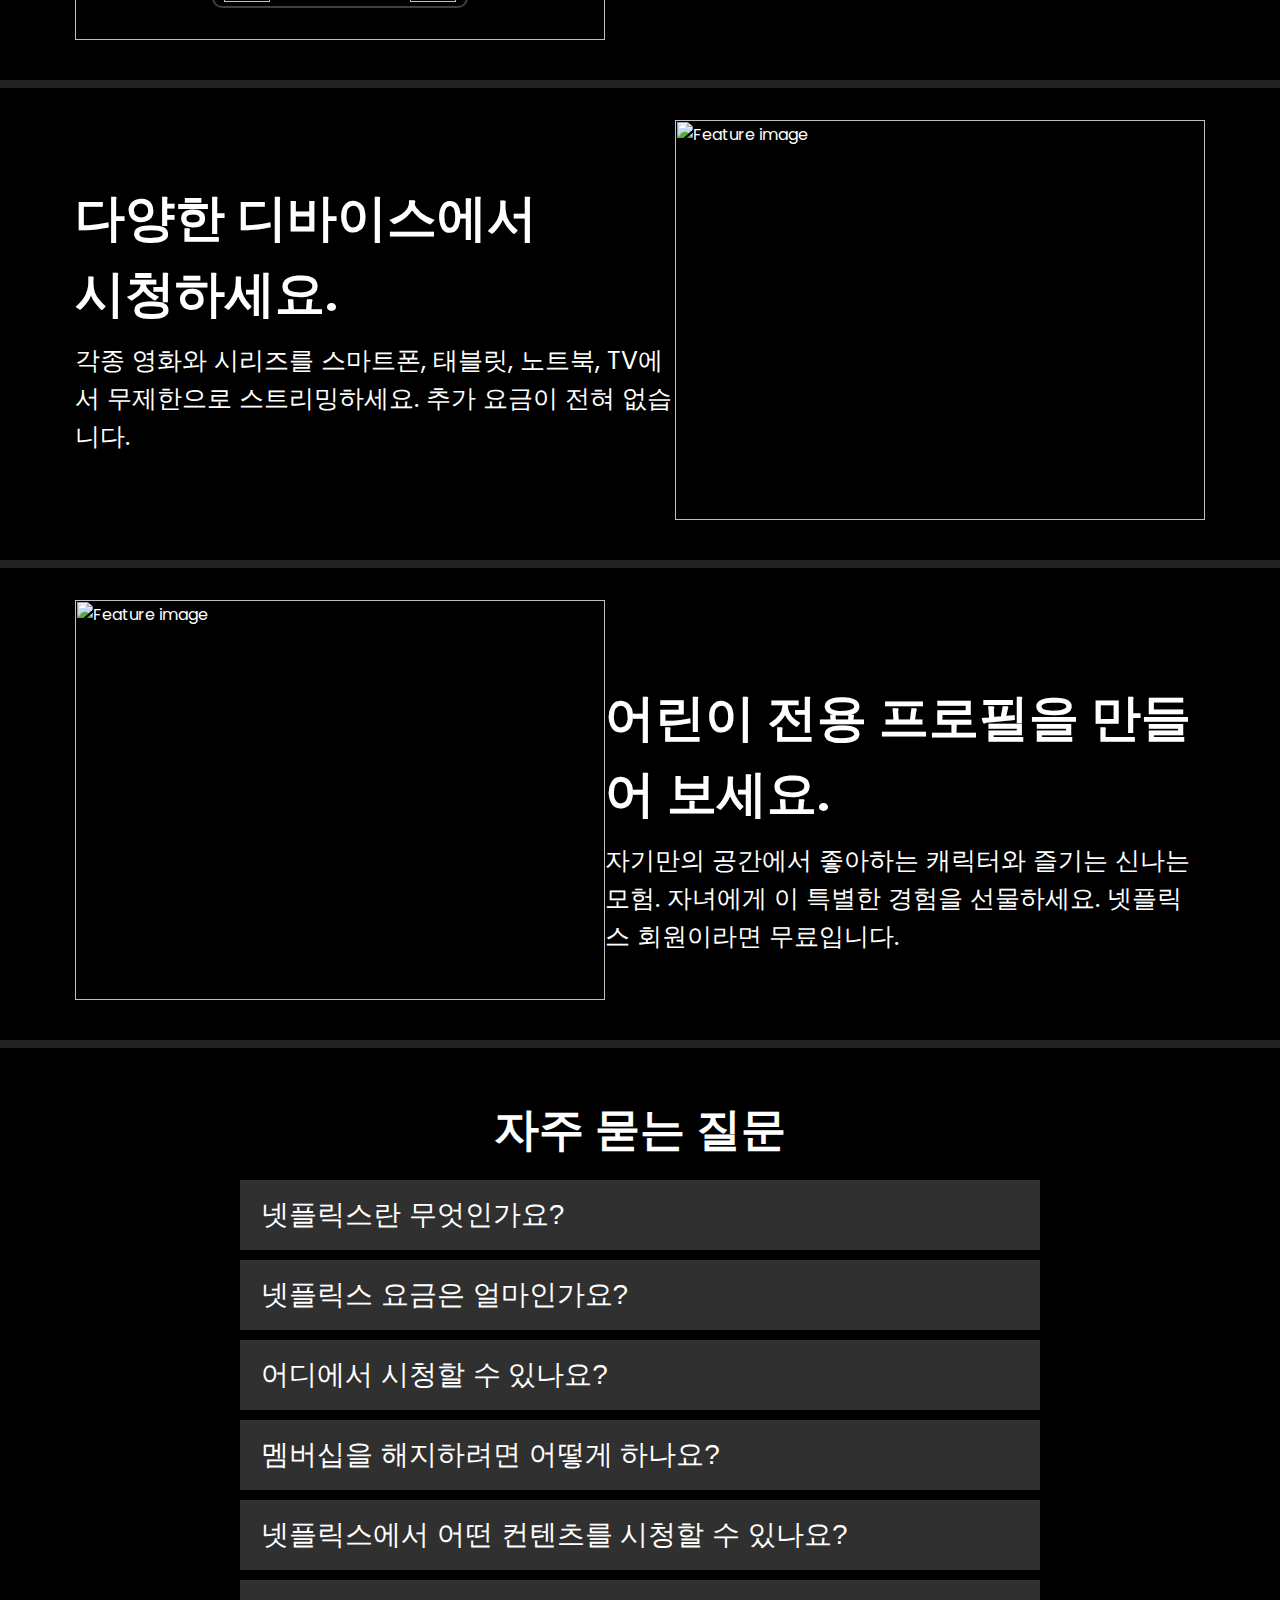
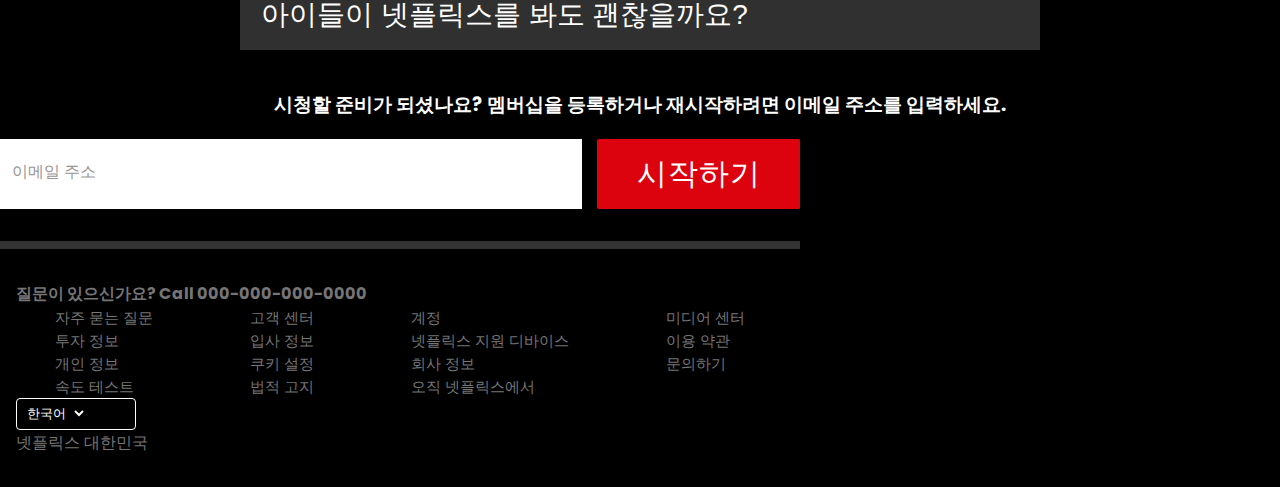
==== commit 59ff74c3: "Update index active web" ====
--- a/index/index.html
+++ b/index/index.html
@@ -61,7 +61,7 @@
           />
         </div>
         <div class="overlay"></div>
-
+        <div class="hee">
         <div class="hero__card">    
           <h1 class="hero__title">
             영화와 시리즈를<br> 무제한으로.
@@ -81,10 +81,12 @@
             </button>
           </div>
         </div>
+        </div>
       </section>
 
       <section class="features__container">
         <div class="feature">
+          <div class="typea">
           <div class="feature__details">
             <h3 class="feature__title">TV로 즐기세요.</h3>
             <h5 class="feature__sub__title">
@@ -98,10 +100,12 @@
               class="feature__image"
             />
           </div>
-        </div>
-
-        <div class="feature">
-          <div class="feature__image__container2">
+          </div>
+        </div>
+
+        <div class="feature">
+          <div class="typeb">
+         <div class="feature__image__container2">
             <img
               src="https://assets.nflxext.com/ffe/siteui/acquisition/ourStory/fuji/desktop/mobile-0819.jpg"
               alt="Feature image"
@@ -127,7 +131,7 @@
               </div>
             </div>
           </div>
-          <div class="feature__details2">
+            <div class="feature__details2">
             <h3 class="feature__title2">
                 즐겨 보는 콘텐츠를 저장해 오프라인으로 시청하세요.
             </h3>
@@ -136,24 +140,29 @@
             </h5>
           </div>
         </div>
-
-
-        <div class="feature">
+        </div>
+
+
+        <div class="feature">
+          <div class="typea">
           <div class="feature__details">
-            <h3 class="feature__title">다양한 디바이스에서<br> 시청하세요.</h3>
+             <h3 class="feature__title">다양한 디바이스에서<br> 시청하세요.</h3>
             <h5 class="feature__sub__title">
                 각종 영화와 시리즈를 스마트폰, 태블릿, 노트북, TV에서 무제한으로 스트리밍하세요. 추가 요금이 전혀 없습니다.
             </h5>
           </div>
-          <div class="feature__image__container feature__3__image__container">
-            <img
+          <div class="feature__image__container">
+             <img
               src="https://assets.nflxext.com/ffe/siteui/acquisition/ourStory/fuji/desktop/device-pile.png"
               alt="Feature image"
               class="feature__image feature__3__image"
             />
           </div>
-        </div>
-        <div class="feature">
+          </div>
+        </div>
+
+        <div class="feature">
+          <div class="typeb">
           <div class="feature__image__container2">
             <img
               src="https://assets.nflxext.com/ffe/siteui/acquisition/ourStory/fuji/cards/kidsValueProp.png"
@@ -167,7 +176,7 @@
                 자기만의 공간에서 좋아하는 캐릭터와 즐기는 신나는 모험. 자녀에게 이 특별한 경험을 선물하세요. 넷플릭스 회원이라면 무료입니다.
             </h5>
           </div>
-          
+        </div>
         </div>
       </section>
 
@@ -206,13 +215,15 @@
 
           </div>
         </div>
+
+
         <div class="FAQ__get__started__email">
+          <div class="typeab">
           <div class="ad">
             <h3>
               시청할 준비가 되셨나요? 멤버십을 등록하거나 재시작하려면 이메일 주소를 입력하세요.
             </h3>
           </div>
-          
           <div class="email__form__container2">
             <div class="form__container">
               <input type="email" class="email__input" placeholder=" " />
@@ -223,10 +234,14 @@
             </button>
           </div>
         </div>
+        </div>
+
+
       </section>
     </main>
 
     <footer>
+      <div class="aa">
       <div class="footer__row__1">
         <h4>질문이 있으신가요? Call 000-000-000-0000</h4>
       </div>
@@ -271,6 +286,7 @@
       <div class="footer__row__4">
         <p>넷플릭스 대한민국</p>
       </div>
+    </div>
     </footer>
 
     <script src="src/index.js"></script>
--- a/index/index.css
+++ b/index/index.css
@@ -60,16 +60,22 @@
   .navbar__nav__items {
     display: flex;
   }
-  
+  .hee{
+    display: flex;
+    justify-content: center;
+  }
   .main-container {
     width: 100%;
     height: 80vh;
+   
   }
   
   .hero__bg__image {
     width: 100%;
     height: 100%;
     object-fit: cover;
+    flex-wrap: wrap;
+
   }
   
   .overlay {
@@ -89,11 +95,13 @@
   .hero__card {
     position: absolute;
     top: 20%;
-    margin-left: 30%;
     text-align: center;
     display: flex;
     flex-direction: column;
+
     gap: 10px;
+    flex-wrap:wrap;
+
   }
   
   .hero__title {
@@ -145,18 +153,19 @@
     gap: 15px;
     width: 800px;
     margin-top: 20px;
-    margin-left: 400px;
-  }
-  .ad{
-    margin-right: 200px;
-  }
+  }
+  
   .form__container {
     background-color: white;
     width: 90%;
     height: 70px;
     position: relative;
   }
-  
+  .ad{
+    display: flex;
+    justify-content: center;
+    flex-wrap: wrap;
+  }
  
   .primary__button {
     background-color: #dc030f;
@@ -173,11 +182,18 @@
     border-top: 8px solid #222;
     padding: 2rem 1rem;
     display: flex;
+    justify-content:center;
     height: 480px;
   }
-  
+  .typea{
+    display: flex;
+  }
+  .typeb{
+    display: flex;
+  }
+  .typeab{
+  }
   .feature__details {
-    margin-left: 300px;
     width: 600px;
     padding-top: 50px ;
   }
@@ -194,8 +210,6 @@
   }
   
   .feature__image__container {
-    width: 100px;
-    position: relative;
     height: 400px;
   }
 
@@ -208,7 +222,6 @@
   .feature__details2 {
     width: 600px;
     padding-top: 70px ;
-    margin-left: 500px;
   }
   
   .feature__title2 {
@@ -223,10 +236,8 @@
   }
   
   .feature__image__container2 {
-    width: 100px;
     position: relative;
     height: 400px;
-    margin-left: 200px;
   }
   .feature__2__poster__container {
     position: absolute;
@@ -243,7 +254,6 @@
     height: 60px;
     padding: 0.25rem 0.6rem;
     gap: 15px;
-    margin-left: 215px;
   }
   
   .poster__container {
@@ -285,6 +295,7 @@
     color: white;
   }
   
+
   .FAQ__visible {
     background-color: #303030;
     border-top: 1px solid black;
@@ -315,7 +326,6 @@
   .FAQ__get__started__email {
     margin-top: 40px;
     text-align: center;
-    margin-left: 150px;
   }
   
   footer {
@@ -326,7 +336,6 @@
     flex-direction: column;
     gap: 20px;
     width: 800px;
-    margin-left: 550px;
   }
   
   .footer__row__2 {
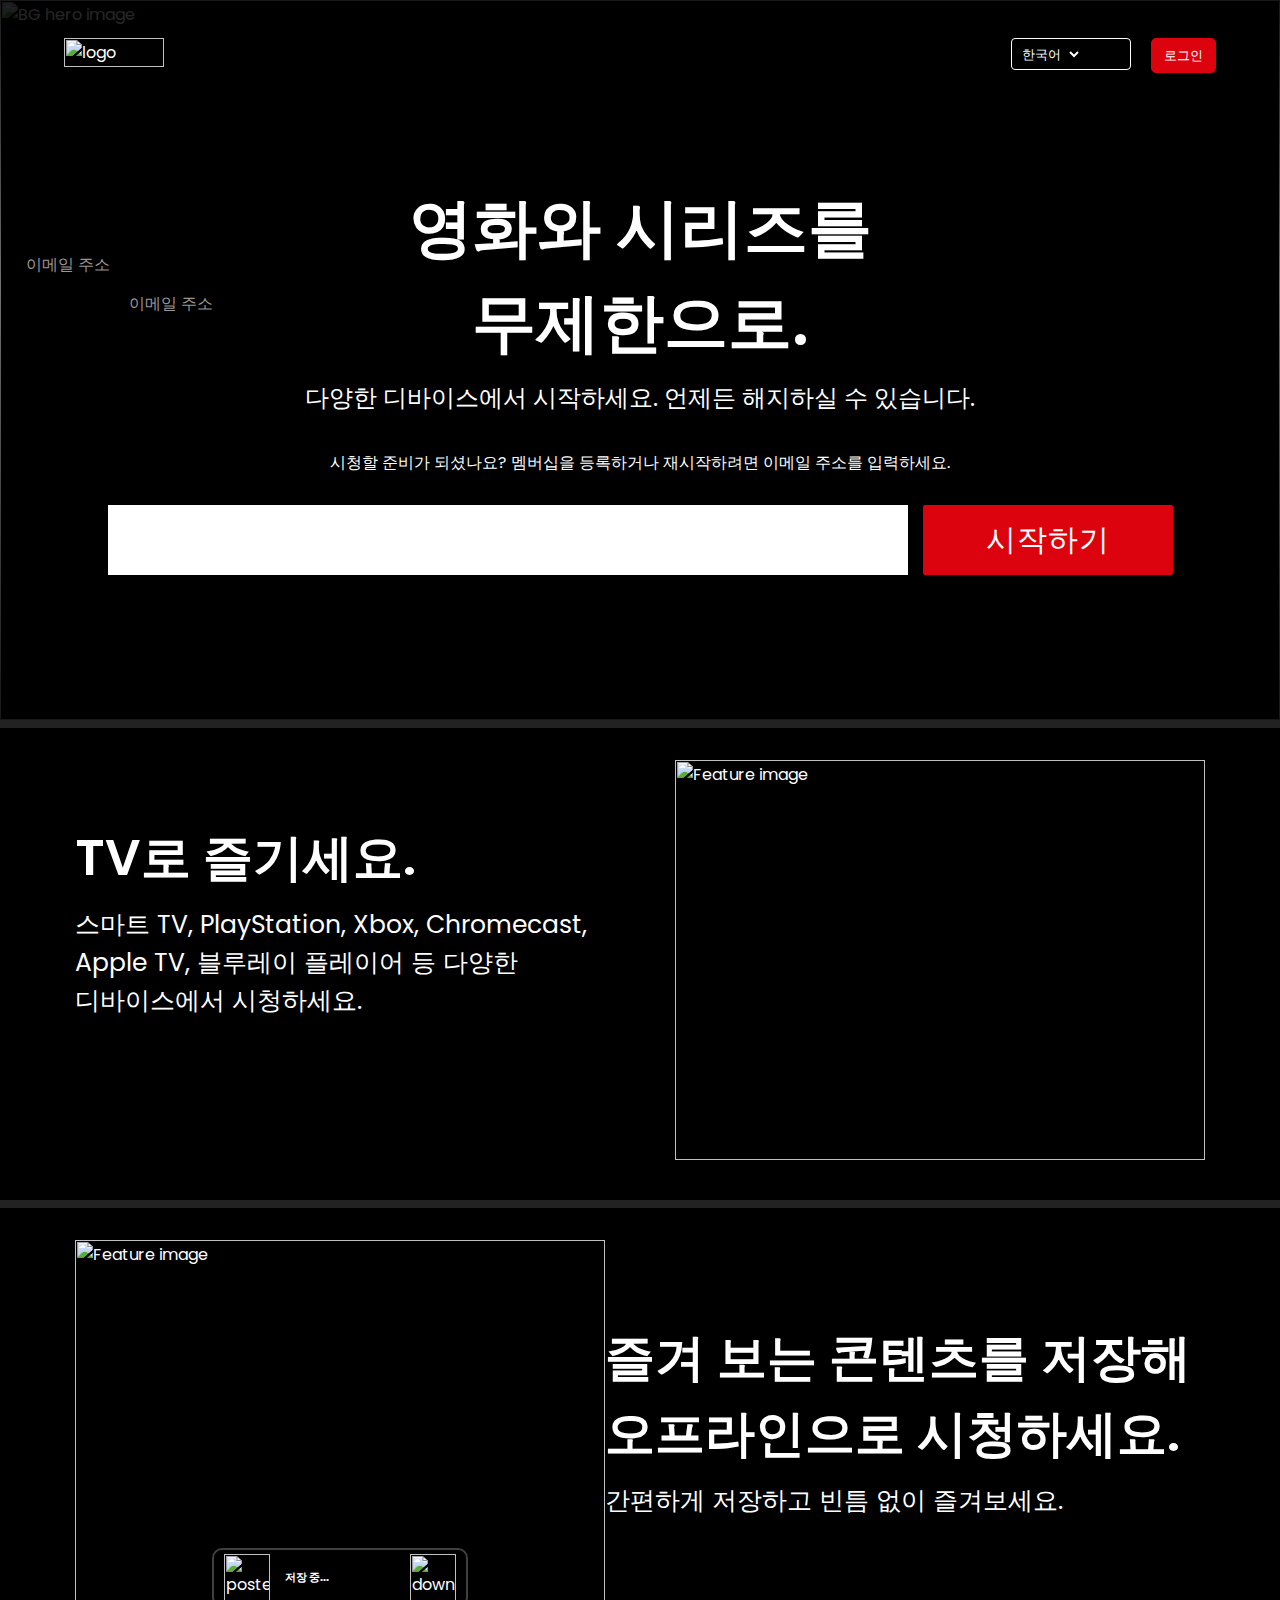
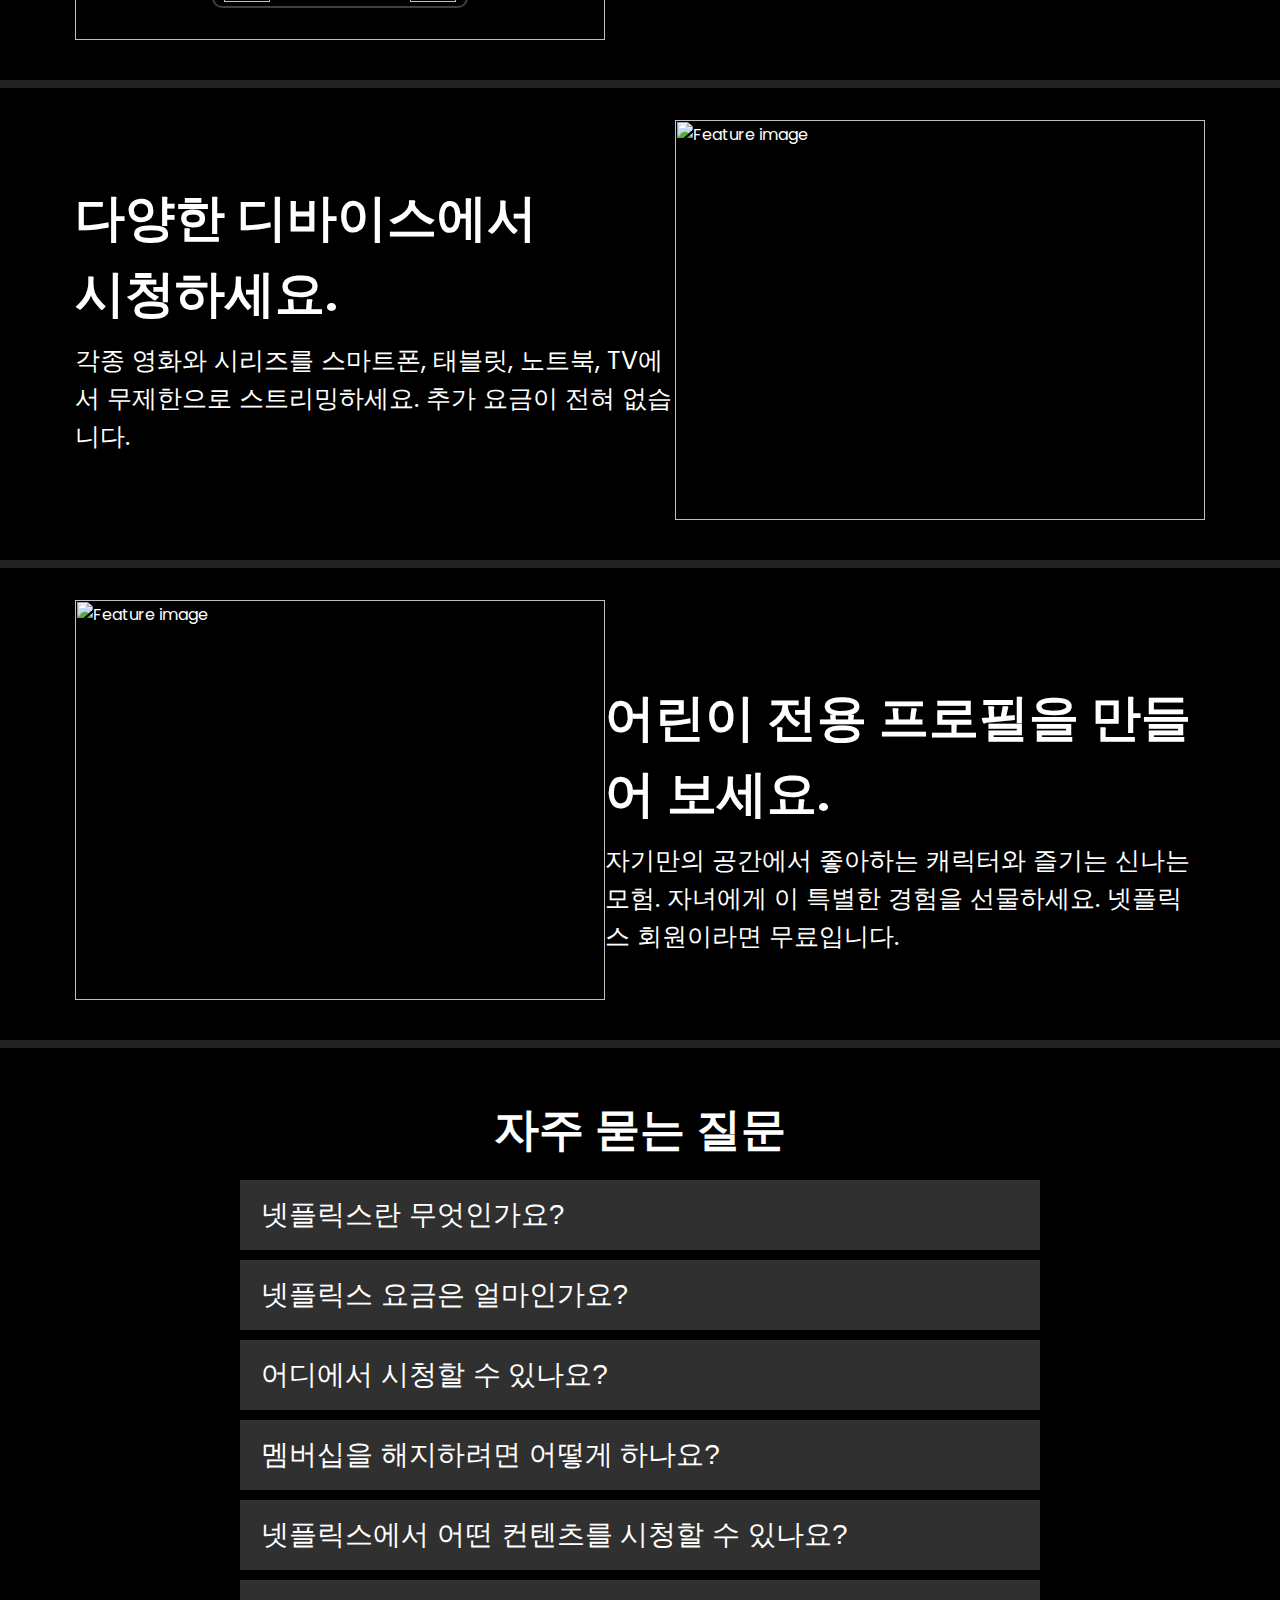
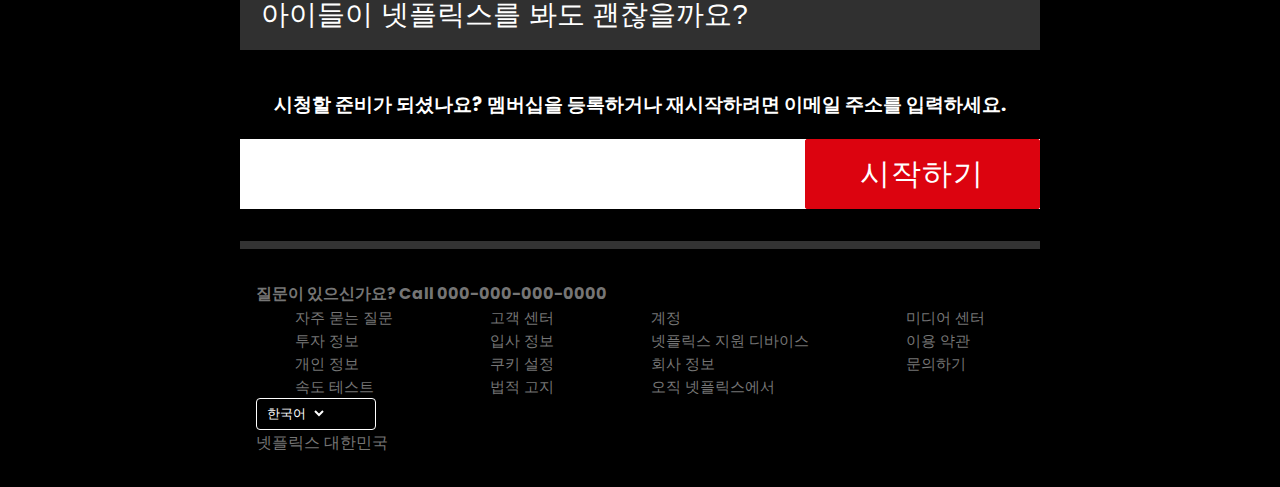
==== commit dcf7954e: "Update index,main" ====
--- a/index/index.html
+++ b/index/index.html
@@ -228,10 +228,11 @@
             <div class="form__container">
               <input type="email" class="email__input" placeholder=" " />
               <label class="email__label">이메일 주소</label>
-            </div>
-            <button class="primary__button">
-              시작하기 <i class="fal fa-chevron-right"></i>
-            </button>
+              <button class="primary__button">
+                시작하기 <i class="fal fa-chevron-right"></i>
+              </button>
+            </div>
+            
           </div>
         </div>
         </div>
@@ -239,7 +240,7 @@
 
       </section>
     </main>
-
+    <div class="ft">
     <footer>
       <div class="aa">
       <div class="footer__row__1">
@@ -288,7 +289,7 @@
       </div>
     </div>
     </footer>
-
+  </div>
     <script src="src/index.js"></script>
   </body>
 </html>--- a/index/index.css
+++ b/index/index.css
@@ -125,7 +125,7 @@
   .email__input {
     border: none;
     background: transparent;
-    width: 80%;
+    width: 600px;
     height: 100%;
     padding-left: 7px;
   }
@@ -143,23 +143,20 @@
     justify-content: center;
     align-items: center;
     gap: 15px;
+    margin-top: 20px;
+  }
+  .email__form__container2 {
+    display: flex;
+    justify-content: center;
+    gap: 15px;
+    margin-top: 20px;
+  }
+  
+  .form__container {
+    display: flex;
+    background-color: white;
     width: 800px;
-    margin-top: 20px;
-  }
-  .email__form__container2 {
-    display: flex;
-    justify-content: center;
-    align-items: center;
-    gap: 15px;
-    width: 800px;
-    margin-top: 20px;
-  }
-  
-  .form__container {
-    background-color: white;
-    width: 90%;
     height: 70px;
-    position: relative;
   }
   .ad{
     display: flex;
@@ -327,7 +324,10 @@
     margin-top: 40px;
     text-align: center;
   }
-  
+  .ft{
+    display: flex;
+    justify-content: center;
+  }
   footer {
     border-top: 8px solid #333;
     padding: 2rem 1rem;
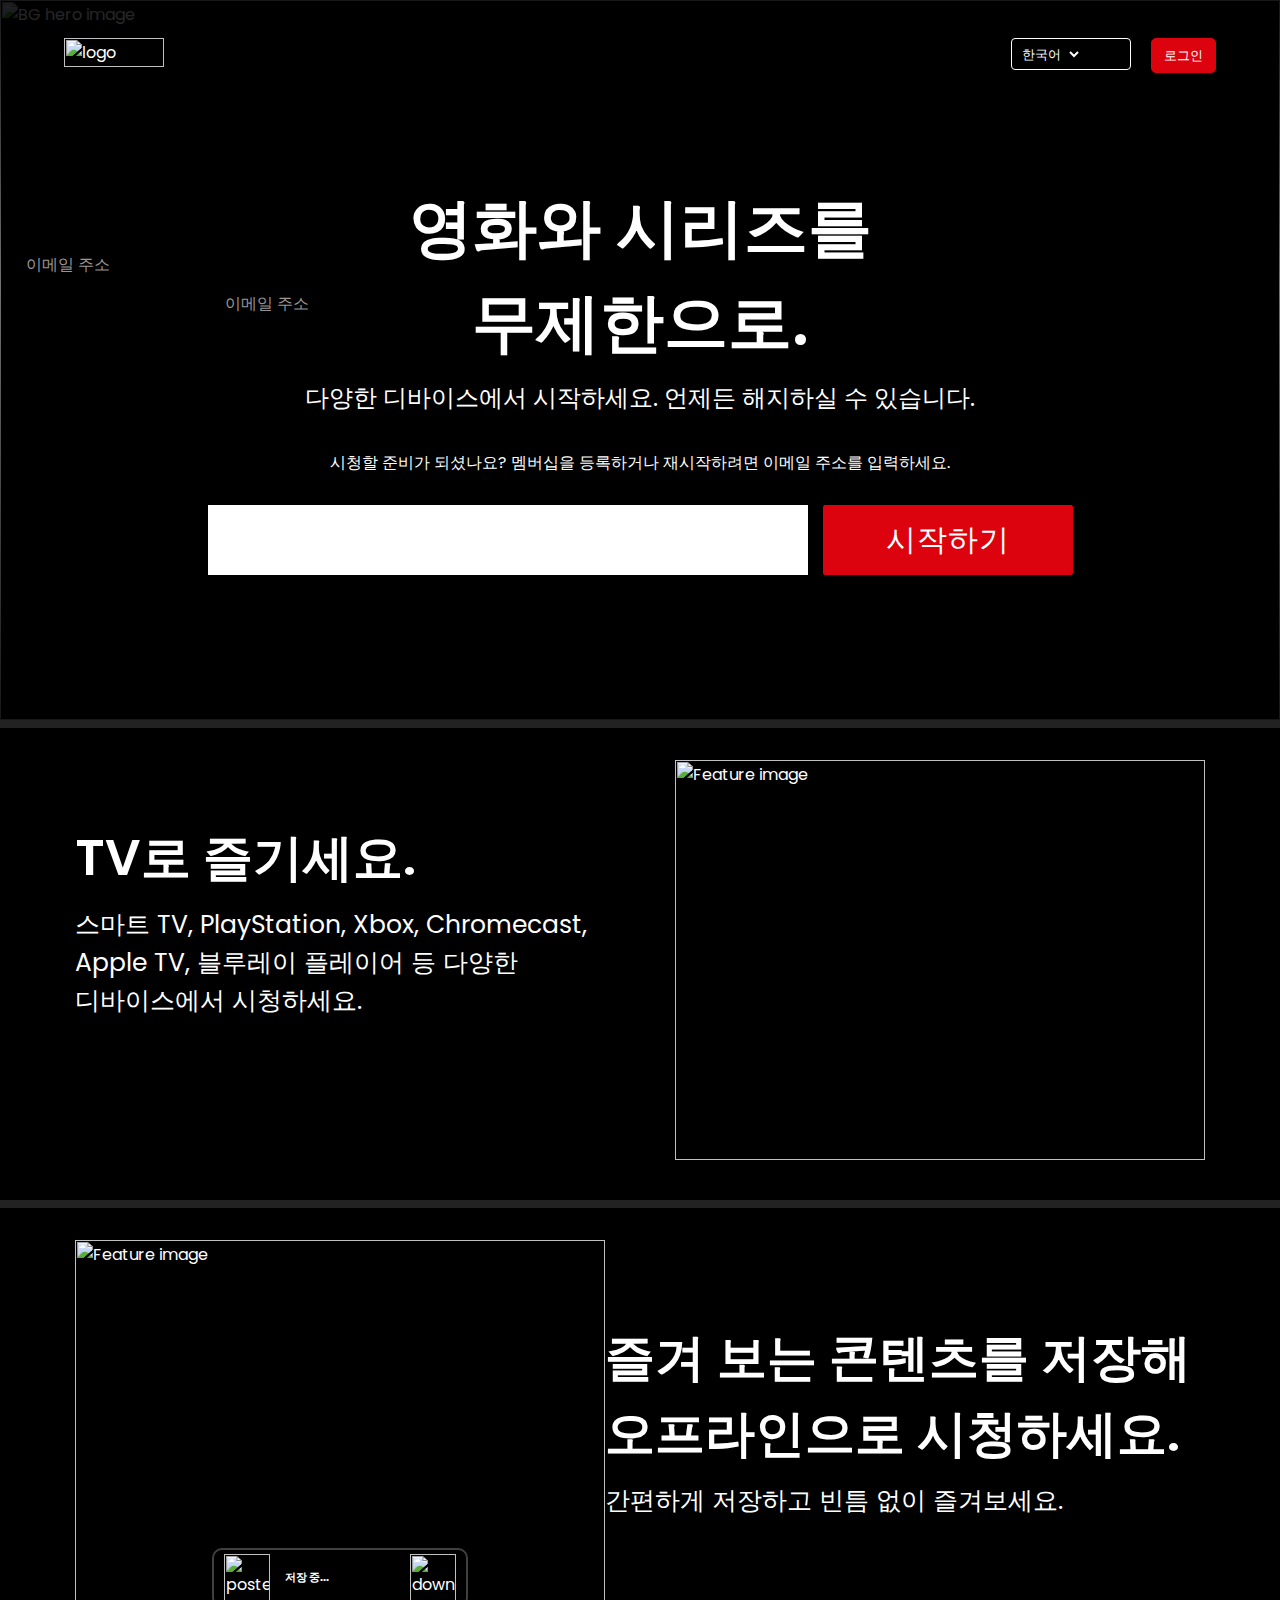
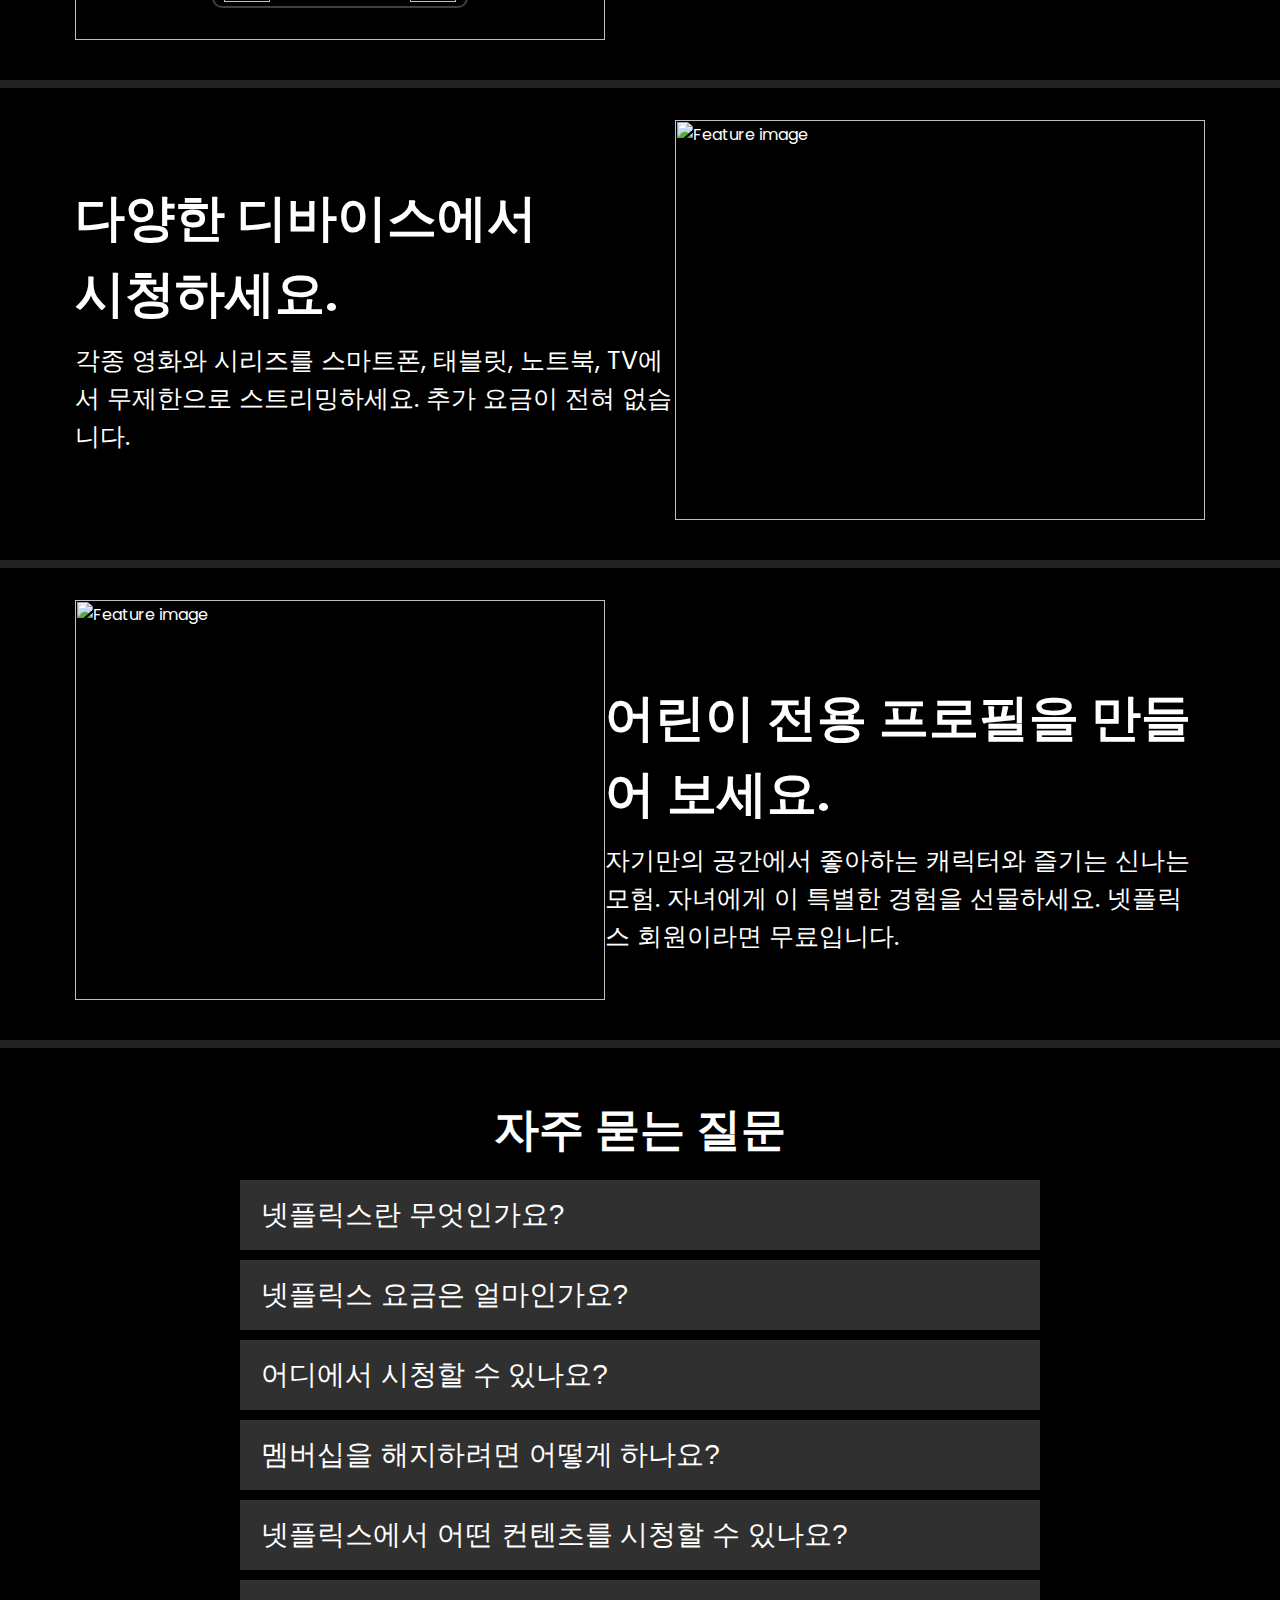
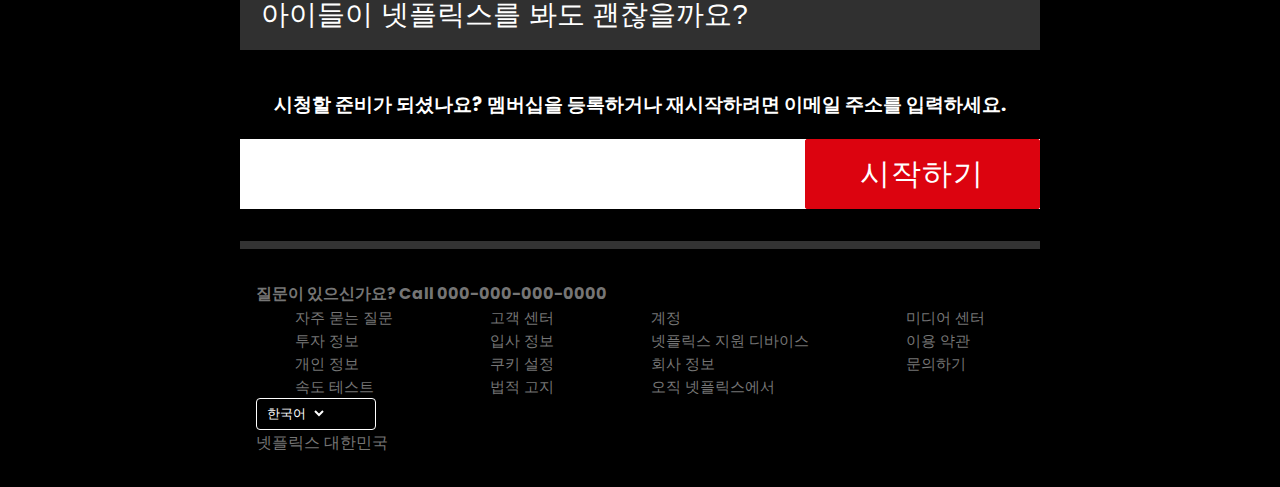
==== commit 699f8be0: "Update index.css" ====
--- a/index/index.html
+++ b/index/index.html
@@ -72,7 +72,7 @@
           </p>
 
           <div class="email__form__container">
-            <div class="form__container">
+            <div class="form__container2">
               <input type="email" class="email__input" placeholder=" " />
               <label class="email__label">이메일 주소</label>
             </div>
--- a/index/index.css
+++ b/index/index.css
@@ -158,6 +158,12 @@
     width: 800px;
     height: 70px;
   }
+  .form__container2 {
+    display: flex;
+    background-color: white;
+    width: 600px;
+    height: 70px;
+  }
   .ad{
     display: flex;
     justify-content: center;
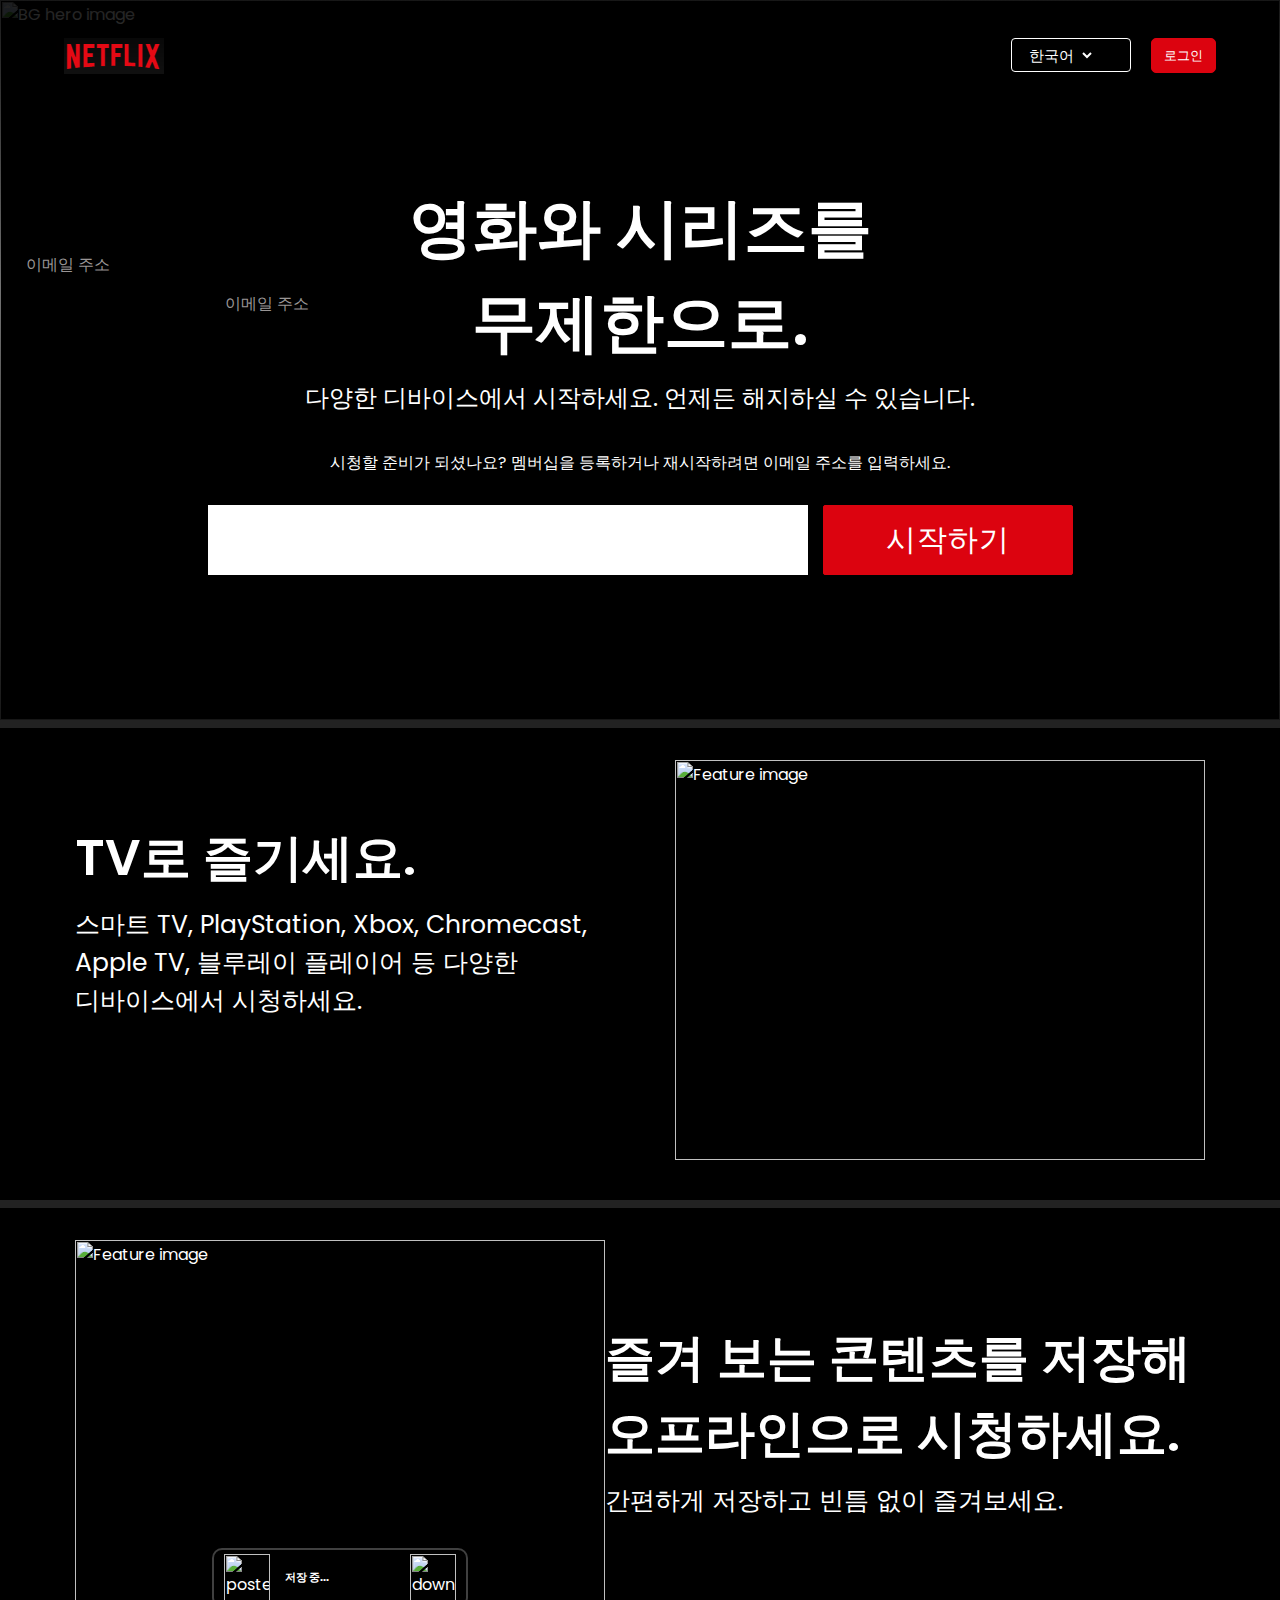
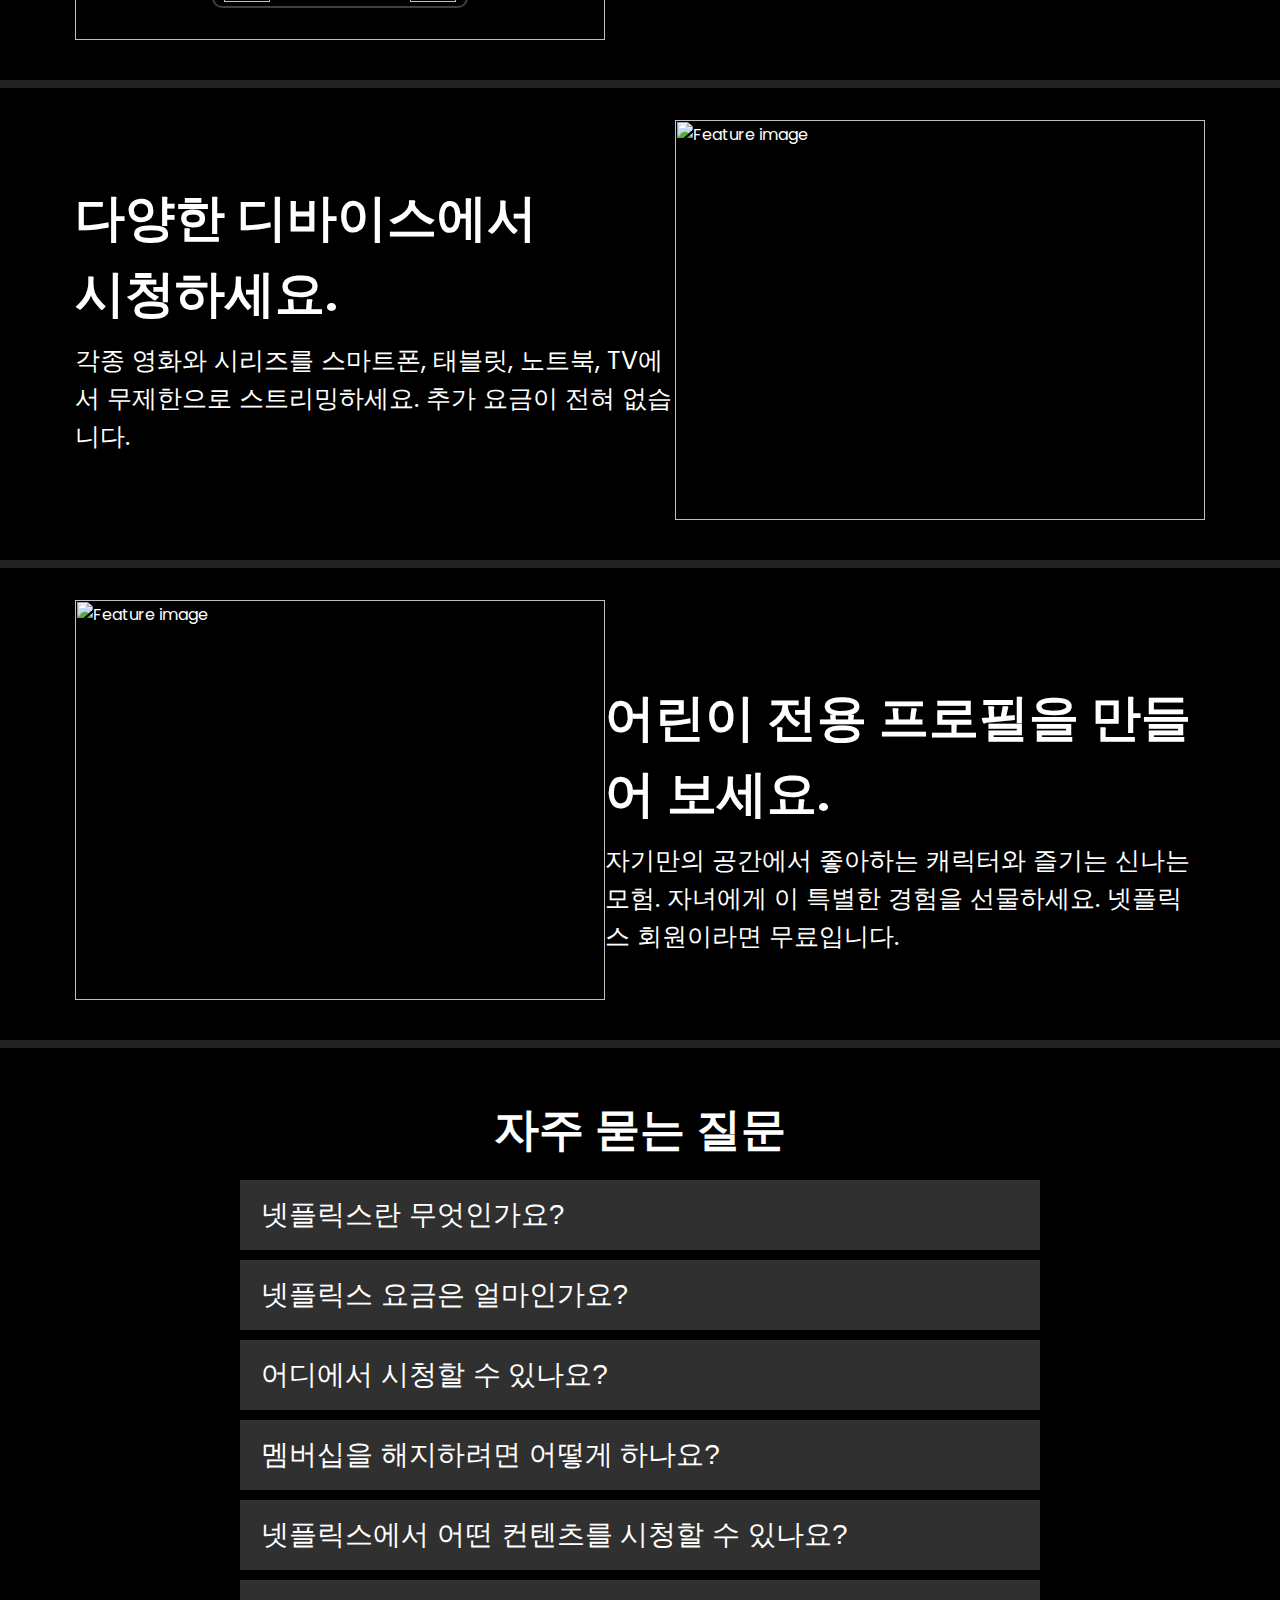
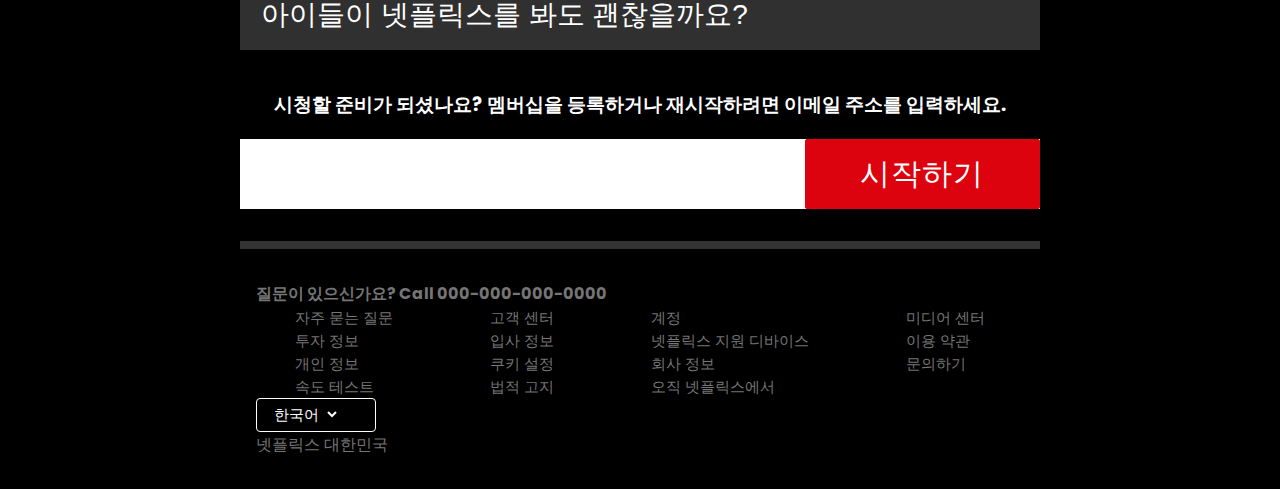
==== commit 550cc8a2: "Add img" ====
--- a/index/index.html
+++ b/index/index.html
@@ -25,7 +25,7 @@
       <nav class="navbar">
         <div class="Logo">
           <img
-            src="https://www.freepnglogos.com/uploads/netflix-logo-0.png"
+            src="img/1.png"
             alt="logo"
             class="brand__logo"
           />
--- a/index/index.css
+++ b/index/index.css
@@ -32,6 +32,8 @@
   
   .language__drop__down {
     background: transparent;
+    margin-left: 7px;
+    font-size: 15px;
     border: none;
     color: white;
   }
